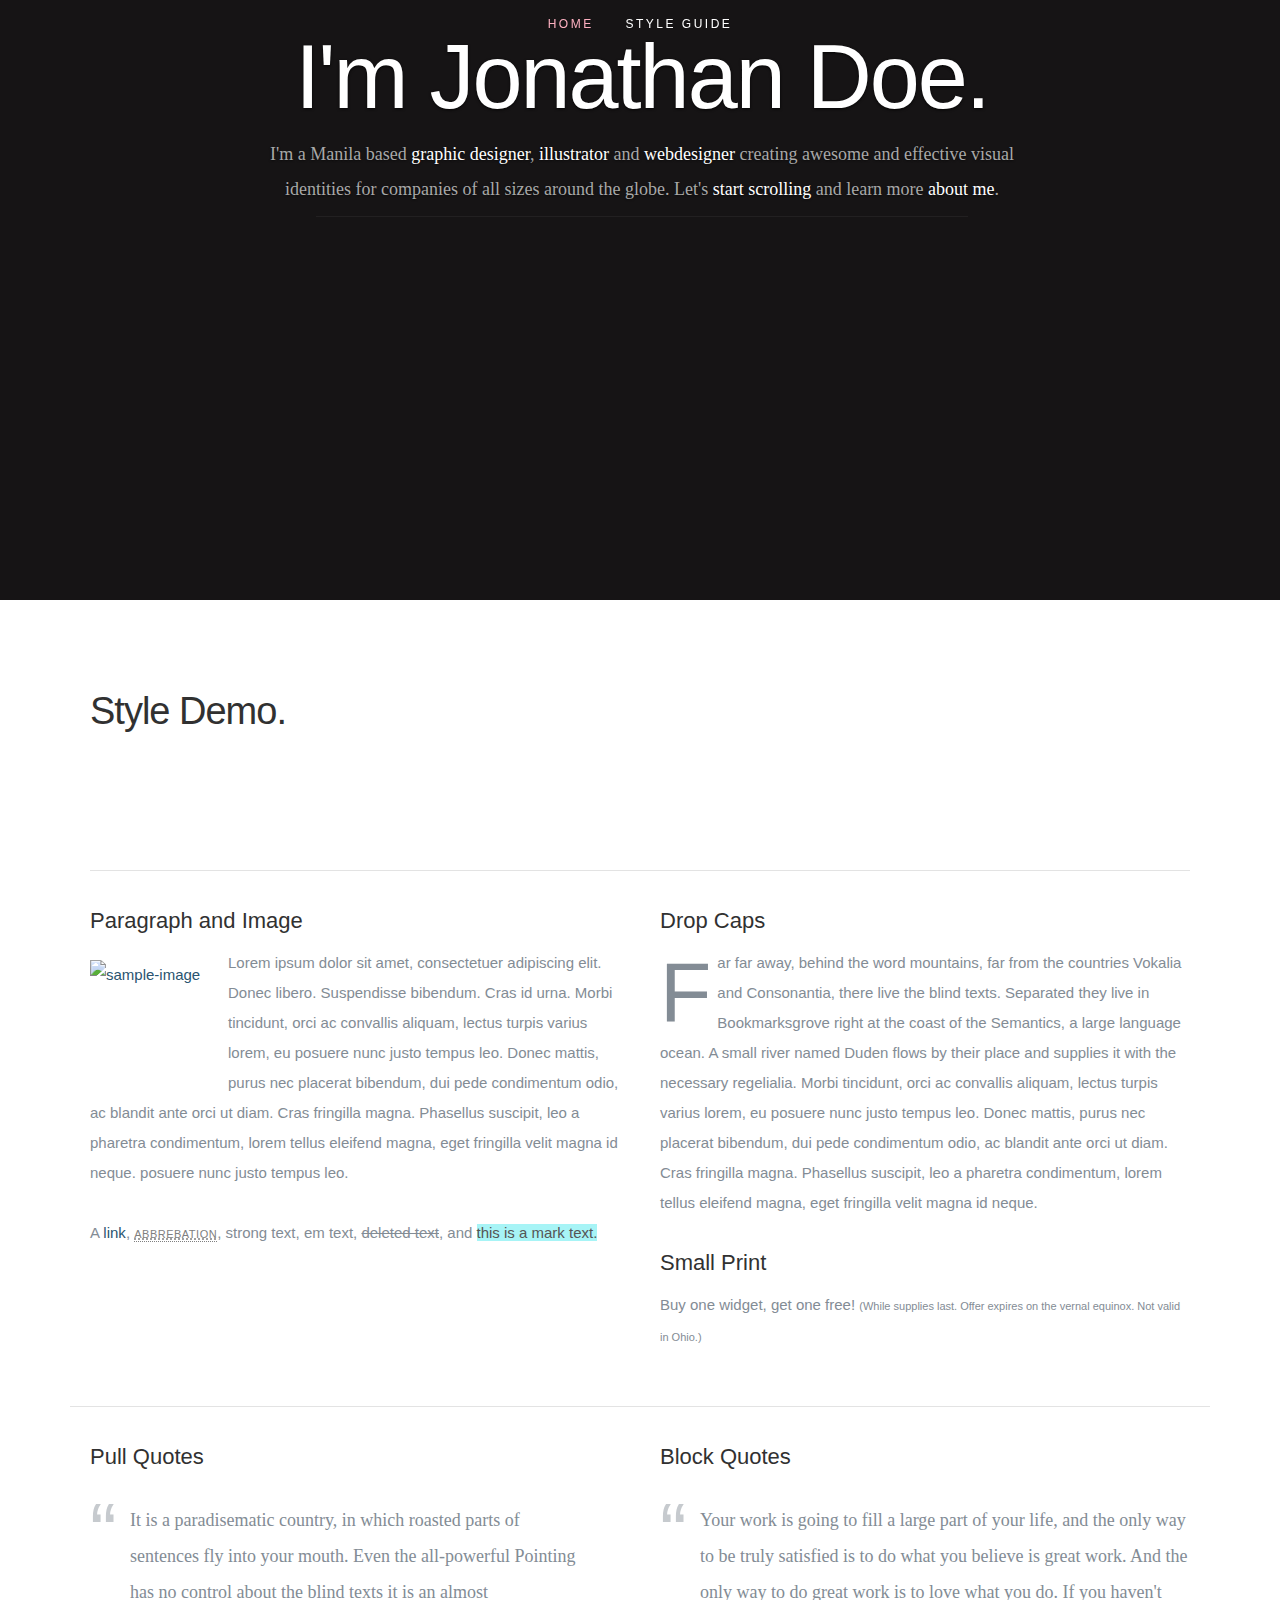
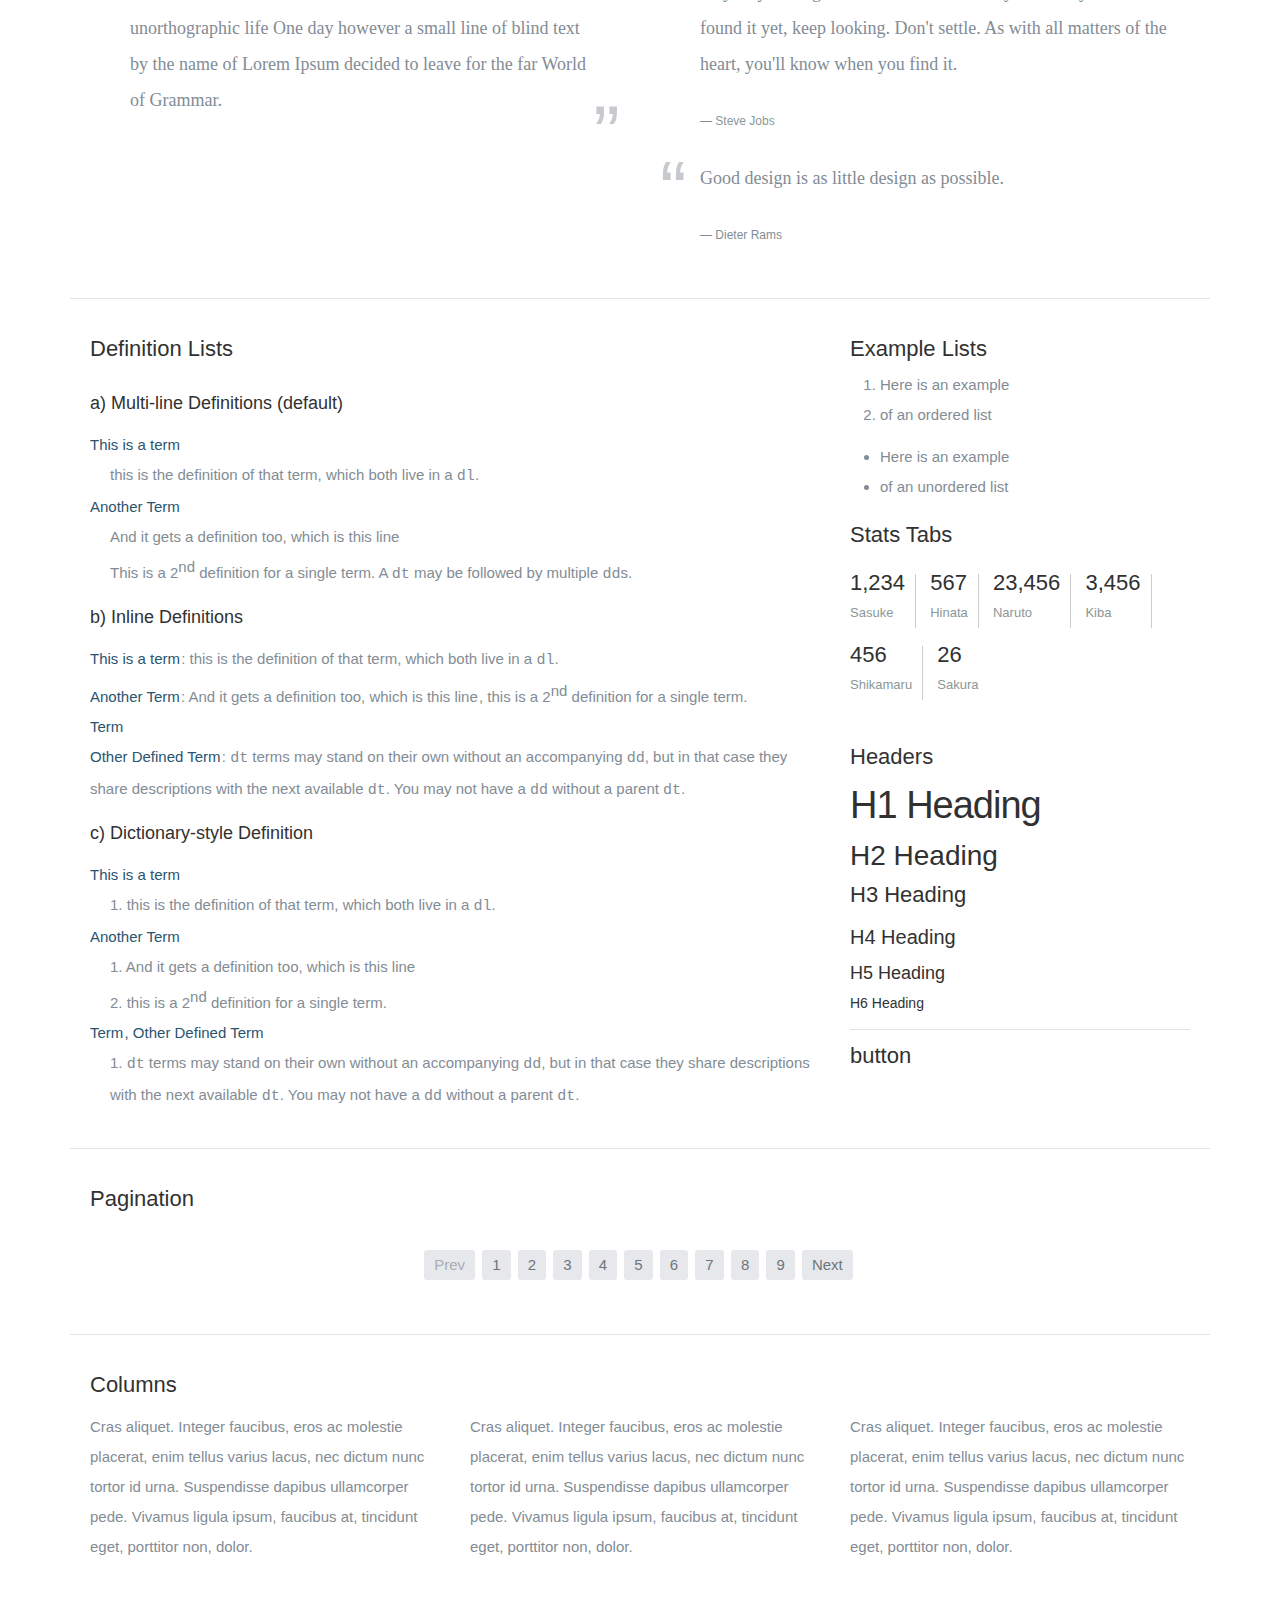
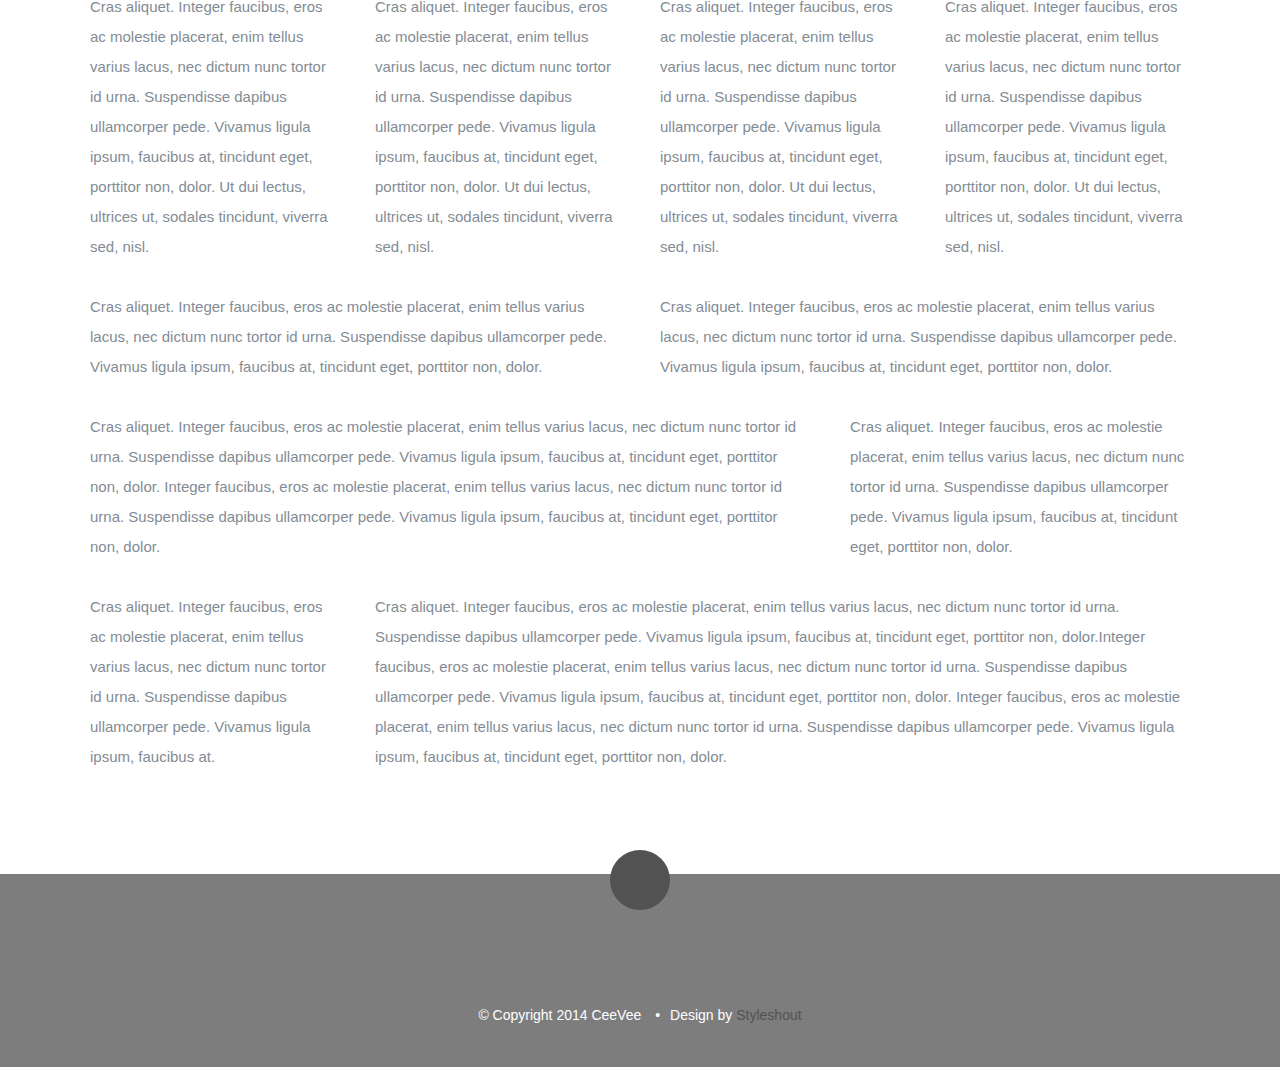
==== demo.html @ a181af2e "Update demo.html" ====
<!DOCTYPE html>
<!--[if lt IE 8 ]><html class="no-js ie ie7" lang="en"> <![endif]-->
<!--[if IE 8 ]><html class="no-js ie ie8" lang="en"> <![endif]-->
<!--[if (gte IE 8)|!(IE)]><!--><html class="no-js" lang="en"> <!--<![endif]-->
<head>

   <!--- Basic Page Needs
   ================================================== -->
   <meta charset="utf-8">
	<title>CeeVee - Free Responsive HTML5/CSS3 Template</title>
	<meta name="description" content="">
	<meta name="author" content="">

   <!-- Mobile Specific Metas
   ================================================== -->
	<meta name="viewport" content="width=device-width, initial-scale=1, maximum-scale=1">

	<!-- CSS
    ================================================== -->
   <link rel="stylesheet" href="css/default.css">
	<link rel="stylesheet" href="css/layout.css">
   <link rel="stylesheet" href="css/media-queries.css">
   <link rel="stylesheet" href="css/magnific-popup.css">

   <!-- Script
   ================================================== -->
	<script src="js/modernizr.js"></script>

   <!-- Favicons
	================================================== -->
	<link rel="shortcut icon" href="favicon.png" >

</head>

<body>

   <!-- Header
   ================================================== -->
   <header id="home">

      <nav id="nav-wrap">

         <a class="mobile-btn" href="#nav-wrap" title="Show navigation">Show navigation</a>
	      <a class="mobile-btn" href="#" title="Hide navigation">Hide navigation</a>

         <ul id="nav" class="nav">
            <li class="current"><a class="smoothscroll" href="#home">Home</a></li>
	         <li><a class="smoothscroll" href="#styles">Style Guide</a></li>
         </ul> <!-- end #nav -->

      </nav> <!-- end #nav-wrap -->

      <div class="row banner">
         <div class="banner-text">
            <h1 class="responsive-headline">I'm Jonathan Doe.</h1>
            <h3>I'm a Manila based <span>graphic designer</span>, <span>illustrator</span> and <span>webdesigner</span> creating awesome and
            effective visual identities for companies of all sizes around the globe. Let's <a class="smoothscroll" href="#about">start scrolling</a>
            and learn more <a class="smoothscroll" href="#about">about me</a>.</h3>
            <hr />
            <ul class="social">
               <li><a href="#"><i class="fa fa-facebook"></i></a></li>
               <li><a href="#"><i class="fa fa-twitter"></i></a></li>
               <li><a href="#"><i class="fa fa-google-plus"></i></a></li>
               <li><a href="#"><i class="fa fa-linkedin"></i></a></li>
               <li><a href="#"><i class="fa fa-instagram"></i></a></li>
               <li><a href="#"><i class="fa fa-dribbble"></i></a></li>
               <li><a href="#"><i class="fa fa-skype"></i></a></li>
            </ul>
         </div>
      </div>

      <p class="scrolldown">
         <a class="smoothscroll" href="#styles"><i class="icon-down-circle"></i></a>
      </p>

   </header> <!-- Header End -->

   <!-- Style Guide Section
   ================================================== -->
   <section id="styles" style="padding: 90px 0 72px; background: #fff;">

      <div class="row add-bottom">

         <div class="twelve columns">

            <h1>Style Demo.</h1>

            <p class="lead add-bottom">At vero eos et accusamus et iusto odio dignissimos ducimus qui blanditiis praesentium voluptatum
            deleniti atque corrupti quos dolores et quas molestias excepturi sint occaecati cupiditate.
            At vero eos et accusamus et iusto odio dignissimos ducimus qui blanditiis praesentium.
            </p>

            <hr>

         </div>

      </div> <!-- Row End-->

      <div class="row add-bottom">

         <div class="six columns add-bottom">

            <h3>Paragraph and Image</h3>

            <p><a href="#"><img width="120" height="120" class="pull-left" alt="sample-image" src="images/sample-image.jpg"></a>
  			   Lorem ipsum dolor sit amet, consectetuer adipiscing elit. Donec libero. Suspendisse bibendum.
  			   Cras id urna. Morbi tincidunt, orci ac convallis aliquam, lectus turpis varius lorem, eu
  			   posuere nunc justo tempus leo. Donec mattis, purus nec placerat bibendum, dui pede condimentum
  			   odio, ac blandit ante orci ut diam. Cras fringilla magna. Phasellus suscipit, leo a pharetra
  			   condimentum, lorem tellus eleifend magna, eget fringilla velit magna id neque.
  			   posuere nunc justo tempus leo. </p>

            <p>A <a href="#">link</a>,
  			   <abbr title="this really isn't a very good description">abbrebation</abbr>,
  			   <strong>strong text</strong>,
            <em>em text</em>,
  			   <del>deleted text</del>, and
            <mark>this is a mark text.</mark>
          	</p>

         </div>

         <div class="six columns add-bottom">

            <h3>Drop Caps</h3>

            <p class="drop-cap">Far far away, behind the word mountains, far from the countries Vokalia and Consonantia,
            there live the blind texts. Separated they live in Bookmarksgrove right at the coast of the
            Semantics, a large language ocean. A small river named Duden flows by their place and supplies
            it with the necessary regelialia. Morbi tincidunt, orci ac convallis aliquam, lectus turpis varius lorem, eu
  			   posuere nunc justo tempus leo. Donec mattis, purus nec placerat bibendum, dui pede condimentum
  			   odio, ac blandit ante orci ut diam. Cras fringilla magna. Phasellus suscipit, leo a pharetra
  			   condimentum, lorem tellus eleifend magna, eget fringilla velit magna id neque.
  			   </p>

            <h3>Small Print</h3>

            <p>Buy one widget, get one free!
  				<small>(While supplies last. Offer expires on the vernal equinox. Not valid in Ohio.)</small>
  			   </p>

         </div>

         <hr />

      </div> <!-- Row End-->

      <div class="row add-bottom">

         <div class="six columns add-bottom">

            <h3>Pull Quotes</h3>

            <aside class="pull-quote">
    			   <blockquote>
    				   <p>It is a paradisematic country, in which roasted parts of
                  sentences fly into your mouth. Even the all-powerful Pointing has no control about the blind
                  texts it is an almost unorthographic life One day however a small line of blind text by the name
                  of Lorem Ipsum decided to leave for the far World of Grammar.</p>
    				</blockquote>
    			</aside>

         </div>

         <div class="six columns add-bottom">

            <h3>Block Quotes</h3>

            <blockquote cite="http://where-i-got-my-info-from.com">
   			   <p>Your work is going to fill a large part of your life, and the only way to be truly satisfied is
               to do what you believe is great work. And the only way to do great work is to love what you do.
               If you haven't found it yet, keep looking. Don't settle. As with all matters of the heart, you'll know when you find it.
               </p>
   				<cite>
   				   <a href="#">Steve Jobs</a>
   				</cite>
			   </blockquote>

            <blockquote>
               <p>Good design is as little design as possible.</p>
               <cite>Dieter Rams</cite>
            </blockquote>

         </div>

         <hr />

      </div> <!-- Row End-->

      <div class="row add-bottom">

         <div class="eight columns add-bottom">

            <h3 class="add-bottom">Definition Lists</h3>

            <h5>a) Multi-line Definitions (default)</h5>

            <dl>
			      <dt><b>This is a term</b></dt>
				      <dd>this is the definition of that term, which both live in a <code>dl</code>.</dd>
			      <dt><b>Another Term</b></dt>
				      <dd>And it gets a definition too, which is this line</dd>
				      <dd>This is a 2<sup>nd</sup> definition for a single term. A <code>dt</code> may be followed by multiple <code>dd</code>s.</dd>
		      </dl>

            <h5>b) Inline Definitions</h5>

            <dl class="lining">
			      <dt><b>This is a term</b></dt>
				      <dd>this is the definition of that term, which both live in a <code>dl</code>.</dd>
			      <dt><b>Another Term</b></dt>
				      <dd class="micro">And it gets a definition too, which is this line</dd>
				      <dd class="micro"> this is a 2<sup>nd</sup> definition for a single term.</dd>
			      <dt><b>Term</b></dt>
			      <dt><b>Other Defined Term</b></dt>
				      <dd><code>dt</code> terms may stand on their own without an accompanying <code>dd</code>, but in that case they <em>share</em> descriptions with the next available <code>dt</code>. You may not have a <code>dd</code> without a parent <code>dt</code>.</dd>
		      </dl>

            <h5>c) Dictionary-style Definition</h5>

            <dl class="dictionary-style">
				   <dt><b>This is a term</b></dt>
					   <dd>this is the definition of that term, which both live in a <code>dl</code>.</dd>
					<dt><b>Another Term</b></dt>
					   <dd>And it gets a definition too, which is this line</dd>
					   <dd> this is a 2<sup>nd</sup> definition for a single term.</dd>
					<dt><b>Term</b></dt>
					<dt><b>Other Defined Term</b></dt>
					   <dd><code>dt</code> terms may stand on their own without an accompanying <code>dd</code>, but in that case they <em>share</em> descriptions with the next available <code>dt</code>. You may not have a <code>dd</code> without a parent <code>dt</code>.</dd>
				</dl>

         </div>

         <div class="four columns add-bottom">

            <h3>Example Lists</h3>

            <ol>
				   <li>Here is an example</li>
				   <li>of an ordered list</li>
			   </ol>

            <ul class="disc">
				   <li>Here is an example</li>
				   <li>of an unordered list</li>
			   </ul>

            <h3>Stats Tabs</h3>

            <ul class="stats-tabs">
			      <li><a href="#">1,234 <b>Sasuke</b></a></li>
			      <li><a href="#">567 <b>Hinata</b></a></li>
			      <li><a href="#">23,456 <b>Naruto</b></a></li>
			      <li><a href="#">3,456 <b>Kiba</b></a></li>
			      <li><a href="#">456 <b>Shikamaru</b></a></li>
			      <li><a href="#">26 <b>Sakura</b></a></li>
		      </ul>

            <h3>Headers</h3>

            <h1>H1 Heading</h1>
            <h2>H2 Heading</h2>
            <h3>H3 Heading</h3>
            <h4>H4 Heading</h4>
            <h5>H5 Heading</h5>
            <h6>H6 Heading</h6>

            <hr>

            <h3>button</h3>

            <a class="button" href="#">This is a button</a>

         </div>

         <hr />

      </div> <!-- Row End-->

      <div class="row add-bottom">

         <div class="twelve columns add-bottom">

            <h3 class="add-bottom">Pagination</h3>

            <nav class="pagination add-bottom">

               <span class="page-numbers prev inactive">Prev</span>
   	         <span class="page-numbers current">1</span>
   	         <a href="#" class="page-numbers">2</a>
               <a href="#" class="page-numbers">3</a>
               <a href="#" class="page-numbers">4</a>
               <a href="#" class="page-numbers">5</a>
               <a href="#" class="page-numbers">6</a>
               <a href="#" class="page-numbers">7</a>
               <a href="#" class="page-numbers">8</a>
               <a href="#" class="page-numbers">9</a>
   	         <a href="#" class="page-numbers next">Next</a>

		      </nav>

         </div>

         <hr />

      </div> <!-- Row End-->

      <!--
      <div class="row add-bottom">

         <div class="twelve columns add-bottom">

            <h3>Form Styles</h3>

            <form>
               <fieldset>

					   <label for="regularInput">Regular Input</label>
						<input type="text" id="regularInput">

                  <label for="regularTextarea">Regular Textarea</label>
						<textarea id="regularTextarea"></textarea>

                  <label for="selectList">Select List</label>
						<select id="selectList">
						   <option value="Option 1">Option 1</option>
							<option value="Option 2">Option 2</option>
							<option value="Option 3">Option 3</option>
							<option value="Option 4">Option 4</option>
						</select>

                  <fieldset>
						   <legend>Checkboxes</legend>

                     <label for="regularCheckbox">
							   <input type="checkbox" value="checkbox 1" id="regularCheckbox">
								<span>Regular Checkbox</span>
							</label>

                     <label for="secondRegularCheckbox">
							   <input type="checkbox" value="checkbox 2" id="secondRegularCheckbox">
								<span>Regular Checkbox</span>
							</label>
						</fieldset>

						<fieldset>
						   <legend>Radio Buttons</legend>

                     <label for="regularRadio">
							   <input type="radio" value="radio 1" id="regularRadio" name="radios">
							   <span>Regular Radio</span>
							</label>

                     <label for="secondRegularRadio">
							   <input type="radio" value="radio 2" id="secondRegularRadio" name="radios">
								<span>Regular Radio</span>
							</label>
						</fieldset>

						<button type="submit">Submit Form</button>

               </fieldset>
				</form>

         </div>

         <hr />

      </div>
      -->


      <div class="row">

         <div class="twelve columns">
            <h3 class="half-bottom">Columns</h3>
         </div>

      </div> <!-- Row End-->

      <!--<h4>1/3 Columns</h4>  -->

      <div class="row">

         <div class="four columns">
		      <p>Cras aliquet. Integer faucibus, eros ac molestie placerat, enim tellus varius lacus,
            nec dictum nunc tortor id urna. Suspendisse dapibus ullamcorper pede. Vivamus ligula ipsum,
            faucibus at, tincidunt eget, porttitor non, dolor. </p>
	      </div>

         <div class="four columns">
		      <p>Cras aliquet. Integer faucibus, eros ac molestie placerat, enim tellus varius lacus,
            nec dictum nunc tortor id urna. Suspendisse dapibus ullamcorper pede. Vivamus ligula ipsum,
            faucibus at, tincidunt eget, porttitor non, dolor. </p>
	      </div>

         <div class="four columns">
		      <p>Cras aliquet. Integer faucibus, eros ac molestie placerat, enim tellus varius lacus,
            nec dictum nunc tortor id urna. Suspendisse dapibus ullamcorper pede. Vivamus ligula ipsum,
            faucibus at, tincidunt eget, porttitor non, dolor. </p>
	      </div>

      </div>

      <!--<h4>1/4 Columns</h4>  -->

      <div class="row">

         <div class="three columns">
		      <p>Cras aliquet. Integer faucibus, eros ac molestie placerat, enim tellus varius lacus,
            nec dictum nunc tortor id urna. Suspendisse dapibus ullamcorper pede. Vivamus ligula ipsum,
            faucibus at, tincidunt eget, porttitor non, dolor. Ut dui lectus, ultrices ut, sodales tincidunt,
            viverra sed, nisl. </p>
	      </div>

         <div class="three columns">
		      <p>Cras aliquet. Integer faucibus, eros ac molestie placerat, enim tellus varius lacus,
            nec dictum nunc tortor id urna. Suspendisse dapibus ullamcorper pede. Vivamus ligula ipsum,
            faucibus at, tincidunt eget, porttitor non, dolor. Ut dui lectus, ultrices ut, sodales tincidunt,
            viverra sed, nisl. </p>
	      </div>

         <div class="three columns">
		      <p>Cras aliquet. Integer faucibus, eros ac molestie placerat, enim tellus varius lacus,
            nec dictum nunc tortor id urna. Suspendisse dapibus ullamcorper pede. Vivamus ligula ipsum,
            faucibus at, tincidunt eget, porttitor non, dolor. Ut dui lectus, ultrices ut, sodales tincidunt,
            viverra sed, nisl. </p>
	      </div>

         <div class="three columns">
		      <p>Cras aliquet. Integer faucibus, eros ac molestie placerat, enim tellus varius lacus,
            nec dictum nunc tortor id urna. Suspendisse dapibus ullamcorper pede. Vivamus ligula ipsum,
            faucibus at, tincidunt eget, porttitor non, dolor. Ut dui lectus, ultrices ut, sodales tincidunt,
            viverra sed, nisl. </p>
	      </div>

      </div>

      <!--<h4>1/2 Columns</h4>  -->

      <div class="row">

         <div class="six columns">
            <p>Cras aliquet. Integer faucibus, eros ac molestie placerat, enim tellus varius lacus,
            nec dictum nunc tortor id urna. Suspendisse dapibus ullamcorper pede. Vivamus ligula ipsum,
            faucibus at, tincidunt eget, porttitor non, dolor. </p>
         </div>

         <div class="six columns">
            <p>Cras aliquet. Integer faucibus, eros ac molestie placerat, enim tellus varius lacus,
            nec dictum nunc tortor id urna. Suspendisse dapibus ullamcorper pede. Vivamus ligula ipsum,
            faucibus at, tincidunt eget, porttitor non, dolor. </p>
         </div>

      </div>

      <!--<h4>2/3 Columns</h4>  -->

      <div class="row">

         <div class="eight columns">
            <p>Cras aliquet. Integer faucibus, eros ac molestie placerat, enim tellus varius lacus,
            nec dictum nunc tortor id urna. Suspendisse dapibus ullamcorper pede. Vivamus ligula ipsum,
            faucibus at, tincidunt eget, porttitor non, dolor. Integer faucibus, eros ac molestie placerat, enim tellus varius lacus,
            nec dictum nunc tortor id urna. Suspendisse dapibus ullamcorper pede. Vivamus ligula ipsum,
            faucibus at, tincidunt eget, porttitor non, dolor.</p>
         </div>

         <div class="four columns">
            <p>Cras aliquet. Integer faucibus, eros ac molestie placerat, enim tellus varius lacus,
            nec dictum nunc tortor id urna. Suspendisse dapibus ullamcorper pede. Vivamus ligula ipsum,
            faucibus at, tincidunt eget, porttitor non, dolor. </p>
         </div>

      </div>

      <!--<h4>3/4 Columns</h4>  -->

      <div class="row">

         <div class="three columns">
		      <p>Cras aliquet. Integer faucibus, eros ac molestie placerat, enim tellus varius lacus,
            nec dictum nunc tortor id urna. Suspendisse dapibus ullamcorper pede. Vivamus ligula ipsum,
            faucibus at. </p>
	      </div>

         <div class="nine columns">
		      <p>Cras aliquet. Integer faucibus, eros ac molestie placerat, enim tellus varius lacus,
            nec dictum nunc tortor id urna. Suspendisse dapibus ullamcorper pede. Vivamus ligula ipsum,
            faucibus at, tincidunt eget, porttitor non, dolor.Integer faucibus, eros ac molestie placerat, enim tellus varius lacus,
            nec dictum nunc tortor id urna. Suspendisse dapibus ullamcorper pede. Vivamus ligula ipsum,
            faucibus at, tincidunt eget, porttitor non, dolor. Integer faucibus, eros ac molestie placerat, enim tellus varius lacus,
            nec dictum nunc tortor id urna. Suspendisse dapibus ullamcorper pede. Vivamus ligula ipsum,
            faucibus at, tincidunt eget, porttitor non, dolor.</p>
	      </div>

      </div>

   </section> <!-- Resume Section End-->


   <!-- footer
   ================================================== -->
   <footer>

      <div class="row">

         <div class="twelve columns">

            <ul class="social-links">
               <li><a href="#"><i class="fa fa-facebook"></i></a></li>
               <li><a href="#"><i class="fa fa-twitter"></i></a></li>
               <li><a href="#"><i class="fa fa-google-plus"></i></a></li>
               <li><a href="#"><i class="fa fa-linkedin"></i></a></li>
               <li><a href="#"><i class="fa fa-instagram"></i></a></li>
               <li><a href="#"><i class="fa fa-dribbble"></i></a></li>
               <li><a href="#"><i class="fa fa-skype"></i></a></li>
            </ul>

            <ul class="copyright">
               <li>&copy; Copyright 2014 CeeVee</li>
               <li>Design by <a title="Styleshout" href="http://www.styleshout.com/">Styleshout</a></li>   
            </ul>

         </div>

         <div id="go-top" style="display: block;"><a class="smoothscroll" title="Back to Top" href="#home"><i class="icon-up-open"></i></a></div>

      </div>

   </footer> <!-- Footer End-->

   <!-- Java Script
   ================================================== -->
   <script src="http://ajax.googleapis.com/ajax/libs/jquery/1.10.2/jquery.min.js"></script>
   <script>window.jQuery || document.write('<script src="js/jquery-1.10.2.min.js"><\/script>')</script>
   <script type="text/javascript" src="js/jquery-migrate-1.2.1.min.js"></script>

   <script src="js/jquery.flexslider.js"></script>
   <script src="js/waypoints.js"></script>
   <script src="js/jquery.fittext.js"></script>
   <script src="js/magnific-popup.js"></script>
   <script src="js/doubletaptogo.js"></script>
   <script src="js/spin.js"></script>

   <script src="js/init.js"></script>

</body>

</html>
---- css/default.css ----
/*
=====================================================================
*   Ceevee v1.0 Default Stylesheet
*   url: styleshout.com
*   edited by Sunwoo Kang
*   06-29-2018
=====================================================================

TOC:
a. Webfonts and Icon fonts
b. Reset
c. Default Styles
   1. Basic
   2. Typography
   3. Links
   4. Images
   5. Buttons
   6. Forms
d. Grid
e. Others
   1. Clearing
   2. Misc

=====================================================================  */

/* ------------------------------------------------------------------ */
/* a. Webfonts and Icon fonts
 ------------------------------------------------------------------ */

@import url("fonts.css");
@import url("fontello/css/fontello.css");
@import url("font-awesome/css/font-awesome.min.css");

/* ------------------------------------------------------------------
/* b. Reset
      Adapted from:
      Normalize.css - https://github.com/necolas/normalize.css/
      HTML5 Doctor Reset - html5doctor.com/html-5-reset-stylesheet/
/* ------------------------------------------------------------------ */

html, body, div, span, object, iframe,
h1, h2, h3, h4, h5, h6, p, blockquote, pre,
abbr, address, cite, code,
del, dfn, em, img, ins, kbd, q, samp,
small, strong, sub, sup, var,
b, i,
dl, dt, dd, ol, ul, li,
fieldset, form, label, legend,
table, caption, tbody, tfoot, thead, tr, th, td,
article, aside, canvas, details, figcaption, figure,
footer, header, hgroup, menu, nav, section, summary,
time, mark, audio, video {
   margin: 0;
   padding: 0;
   border: 0;
   outline: 0;
   font-size: 100%;
   vertical-align: center;
   background: transparent;
}

article,aside,details,figcaption,figure,
footer,header,hgroup,menu,nav,section {
   display: block;
}

audio,
canvas,
video {
   display: inline-block;
}

audio:not([controls]) {
   display: none;
   height: 0;
}

[hidden] { display: none; }

code, kbd, pre, samp {
   font-family: monospace, serif;
   font-size: 1em;
}

pre {
   white-space: pre;
   white-space: pre-wrap;
   word-wrap: break-word;
}

blockquote, q { quotes: &#8220 &#8220; }

blockquote:before, blockquote:after,
q:before, q:after {
   content: '';
   content: none;
}

ins {
   background-color: #ff9;
   color: #000;
   text-decoration: none;
}

mark {
   background-color: #A7F4F6;
   color: #555;
}

del { text-decoration: line-through; }

abbr[title], dfn[title] {
   border-bottom: 1px dotted;
   cursor: help;
}

table {
   border-collapse: collapse;
   border-spacing: 0;
}


/* ------------------------------------------------------------------ */
/* c. Default and Basic Styles
      Adapted from:
      Skeleton CSS Framework - http://www.getskeleton.com/
      Typeplate Typographic Starter Kit - http://typeplate.com/
/* ------------------------------------------------------------------ */

/*  1. Basic  ------------------------------------------------------- */

*,
*:before,
*:after {
   -moz-box-sizing: border-box;
   -webkit-box-sizing: border-box;
   box-sizing: border-box;
}

html {
   font-size: 62.5%;
   -webkit-font-smoothing: antialiased;
}

body {
   background: #fff;
   font-family: 'opensans-regular', sans-serif;
   font-weight: normal;
   font-size: 15px;
   line-height: 30px;
	color: #838C95;

   -webkit-font-smoothing: antialiased; /* Fix for webkit rendering */
	-webkit-text-size-adjust: 100%;
}

/*  2. Typography
       Vertical rhythm with leading derived from 6
--------------------------------------------------------------------- */

h1, h2, h3, h4, h5, h6 {
   color: #313131;
	font-family: 'opensans-bold', sans-serif;
   font-weight: normal;
   -webkit-font-variant-ligatures: common-ligatures;
   -moz-font-variant-ligatures: common-ligatures;
   font-variant-ligatures: common-ligatures;
   text-rendering: optimizeLegibility;
}
h1 a, h2 a, h3 a, h4 a, h5 a, h6 a { font-weight: inherit; }
h1 { font-size: 38px; line-height: 42px; margin-bottom: 12px; letter-spacing: -1px; }
h2 { font-size: 28px; line-height: 36px; margin-bottom: 6px; }
h3 { font-size: 22px; line-height: 30px; margin-bottom: 12px; }
h4 { font-size: 20px; line-height: 30px; margin-bottom: 6px; }
h5 { font-size: 18px; line-height: 30px; }
h6 { font-size: 14px; line-height: 30px; }
.subheader { }

p { margin: 0 0 30px 0; }
p img { margin: 0; }
p.lead {
   font-family: "lora-regular", serif;
   font-size: 2rem;
   line-height: 1.7;
   color: #FFFFFF;
}

/* for 'em' and 'strong' tags, font-size and line-height should be same with
the body tag due to rendering problems in some browsers */
em { font: 15px/30px 'opensans-italic', sans-serif; }
strong, b { font: 15px/30px 'opensans-bold', sans-serif; }
small { font-size: 11px; line-height: inherit; }

/*	Blockquotes */
blockquote {
   margin: 30px 0px;
   padding-left: 40px;
   position: relative;
}
blockquote:before {
   content: "\201C";
   opacity: 0.45;
   font-size: 80px;
   line-height: 0px;
   margin: 0;
   font-family: arial, sans-serif;

   position: absolute;
   top:  30px;
	left: 0;
}
blockquote p {
   font-family: 'librebaskerville-italic', serif;
   padding: 0;
   font-size: 18px;
   line-height: 36px;
}
blockquote cite {
   display: block;
   font-size: 12px;
   font-style: normal;
   line-height: 18px;
}
blockquote cite:before { content: "\2014 \0020"; }
blockquote cite a,
blockquote cite a:visited { color: #8B9798; border: none }

/** 
 * ===================================================================
 * block grids - (_grid.scss)
 *
 * ------------------------------------------------------------------- 
 */
[class*="block-"]:before,
[class*="block-"]:after {
	content: "";
	display: table;
}

[class*="block-"]:after {
	clear: both;
}

.block-1-6 .bgrid {
	width: 16.66667%;
}

.block-1-4 .bgrid {
	width: 25%;
}

.block-1-3 .bgrid {
	width: 33.33333%;
}

.block-1-2 .bgrid {
	width: 50%;
}

/**
 * Clearing for block grid columns. Allow columns with 
 * different heights to align properly.
 */
.block-1-6 .bgrid:nth-child(6n+1),
.block-1-4 .bgrid:nth-child(4n+1),
.block-1-3 .bgrid:nth-child(3n+1),
.block-1-2 .bgrid:nth-child(2n+1) {
	clear: both;
}

/**
 * small screens - (_grid.scss)
 * --------------------------------------------------------------- 
 */
@media screen and (max-width:1024px) {
	.block-s-1-6 .bgrid {
		width: 16.66667%;
	}

	.block-s-1-4 .bgrid {
		width: 25%;
	}

	.block-s-1-3 .bgrid {
		width: 33.33333%;
	}

	.block-s-1-2 .bgrid {
		width: 50%;
	}

	.block-s-full .bgrid {
		width: 100%;
		clear: both;
	}

	[class*="block-s-"] .bgrid:nth-child(n) {
		clear: none;
	}

	.block-s-1-6 .bgrid:nth-child(6n+1),
	.block-s-1-4 .bgrid:nth-child(4n+1),
	.block-s-1-3 .bgrid:nth-child(3n+1),
	.block-s-1-2 .bgrid:nth-child(2n+1) {
		clear: both;
	}

}

/* ---------------------------------------------------------------------
/*  Pull Quotes Markup
/*
    <aside class="pull-quote">
		<blockquote>
			<p></p>
		</blockquote>
	 </aside>
/*
/* --------------------------------------------------------------------- */
.pull-quote {
   position: relative;
	padding: 18px 30px 18px 0px;
}
.pull-quote:before,
.pull-quote:after {
	height: 1em;
	opacity: 0.45;
	position: absolute;
	font-size: 80px;
   font-family: Arial, Sans-Serif;
}
.pull-quote:before {
	content: "\201C";
	top:  33px;
	left: 0;
}
.pull-quote:after {
	content: '\201D';
	bottom: -33px;
	right: 0;
}
.pull-quote blockquote {
   margin: 0;
}
.pull-quote blockquote:before {
   content: none;
}

/* Abbreviations */
abbr {
   font-family: 'opensans-bold', sans-serif;
	font-variant: small-caps;
	text-transform: lowercase;
   letter-spacing: .5px;
	color: gray;
}
abbr:hover { cursor: help; }

/* drop cap */
.drop-cap:first-letter {
	float: left;
	margin: 0;
	padding: 14px 6px 0 0;
	font-size: 84px;
	font-family: /* Copperplate */ 'opensans-bold', sans-serif;
   line-height: 60px;
	text-indent: 0;
	background: transparent;
	color: inherit;
}

hr { border: solid #E3E3E3; border-width: 1px 0 0; clear: both; margin: 11px 0 11px; height: 0; }


/*  3. Links  ------------------------------------------------------- */

a, a:visited {
   text-decoration: none;
   outline: 0;
   color: #2A5470;

   -webkit-transition: color .3s ease-in-out;
   -moz-transition: color .3s ease-in-out;
   -o-transition: color .3s ease-in-out;
   transition: color .3s ease-in-out;
}
a:hover, a:focus { color: #313131; }
p a, p a:visited { line-height: inherit; }


/*  4. List  --------------------------------------------------------- */

ul, ol { margin-bottom: 24px; margin-top: 12px; }
ul { list-style: none outside; }
ol { list-style: decimal; }
ol, ul.square, ul.circle, ul.disc { margin-left: 30px; }
ul.square { list-style: square outside; }
ul.circle { list-style: circle outside; }
ul.disc { list-style: disc outside; }
ul ul, ul ol,
ol ol, ol ul { margin: 6px 0 6px 30px; }
ul ul li, ul ol li,
ol ol li, ol ul li { margin-bottom: 6px; }
li { line-height: 18px; margin-bottom: 12px; }
ul.large li { }
li p { }

/* ---------------------------------------------------------------------
/*  Stats Tab Markup

    <ul class="stats-tabs">
		<li><a href="#">[value]<b>[name]</b></a></li>
	 </ul>

    Extend this object into your markup.
/*
/* --------------------------------------------------------------------- */
.stats-tabs {
   padding: 0;
   margin: 24px 0;
}
.stats-tabs li {
	display: inline-block;
	margin: 0 10px 18px 0;
	padding: 0 10px 0 0;
	border-right: 1px solid #ccc;
}
.stats-tabs li:last-child {
	margin: 0;
	padding: 0;
	border: none;
}
.stats-tabs li a {
	display: inline-block;
	font-size: 22px;
	font-family: 'opensans-bold', sans-serif;
   border: none;
   color: #313131;
}
.stats-tabs li a:hover {
   color:#2A5470
}
.stats-tabs li a b {
	display: block;
	margin: 6px 0 0 0;
	font-size: 13px;
	font-family: 'opensans-regular', sans-serif;
   color: #8B9798;
}

/* definition list */
dl { margin: 12px 0; }
dt { margin: 0; color:#2A5470 }
dd { margin: 0 0 0 20px; }

/* Lining Definition Style Markup */
.lining dt,
.lining dd {
	display: inline;
	margin: 0;
}
.lining dt + dt:before,
.lining dd + dt:before {
	content: "\A";
	white-space: pre;
}
.lining dd + dd:before {
	content: ", ";
}
.lining dd:before {
	content: ": ";
	margin-left: -0.2em;
}

/* Dictionary Definition Style Markup */
.dictionary-style dt {
	display: inline;
	counter-reset: definitions;
}
.dictionary-style dt + dt:before {
	content: ", ";
	margin-left: -0.2em;
}
.dictionary-style dd {
	display: block;
	counter-increment: definitions;
}
.dictionary-style dd:before {
	content: counter(definitions, decimal) ". ";
}

/* Pagination */
.pagination {
   margin: 36px auto;
   text-align: center;
}
.pagination ul li {
   display: inline-block;
   margin: 0;
   padding: 0;
}
.pagination .page-numbers {
   font: 15px/18px 'opensans-bold', sans-serif;
   display: inline-block;
   padding: 6px 10px;
   margin-right: 3px;
   margin-bottom: 6px;
	color: #6E757C;
	background-color: #E6E8EB;

	-webkit-transition: all 200ms ease-in-out;
	-moz-transition: all 200ms ease-in-out;
	-o-transition: all 200ms ease-in-out;
	-ms-transition: all 200ms ease-in-out;
	transition: all 200ms ease-in-out;

   -moz-border-radius: 3px;
   -webkit-border-radius: 3px;
   -khtml-border-radius: 3px;
	border-radius: 3px;
}
.pagination .page-numbers:hover {
   background: #838A91;
   color: #fff;
}
.pagination .current,
.pagination .current:hover {
   background-color: #2A5470
   color: #fff;
}
.pagination .inactive,
.pagination .inactive:hover {
   background-color: #E6E8EB;
	color: #A9ADB2;
}
.pagination .prev, .pagination .next {}

/*  5. Images  --------------------------------------------------------- */

img {
   max-width: 100%;
   height: auto;
}
img.pull-right { margin: 12px 0px 0px 18px; }
img.pull-left { margin: 12px 18px 0px 0px; }

/*  6. Buttons  --------------------------------------------------------- */

.button,
.button:visited,
button,
input[type="submit"],
input[type="reset"],
input[type="button"] {
   font: 16px/30px 'opensans-bold', sans-serif;
   background: #2A5470
   display: inline-block;
	text-decoration: none;
   letter-spacing: 0;
   color: #fff;
	padding: 12px 20px;
	margin-bottom: 18px;
   border: none;
   cursor: pointer;
   height: auto;

   -webkit-transition: all .2s ease-in-out;
	-moz-transition: all .2s ease-in-out;
	-o-transition: all .2s ease-in-out;
	-ms-transition: all .2s ease-in-out;
	transition: all .2s ease-in-out;

   -moz-border-radius: 3px;
   -webkit-border-radius: 3px;
   -khtml-border-radius: 3px;
   border-radius: 3px;
}

.button:hover,
button:hover,
input[type="submit"]:hover,
input[type="reset"]:hover,
input[type="button"]:hover {
   background: #fdb0c0;
   color: #fff;
}

.button:active,
button:active,
input[type="submit"]:active,
input[type="reset"]:active,
input[type="button"]:active {
   background: #fdb0c0;
   color: #fff;
}

.button.full-width,
button.full-width,
input[type="submit"].full-width,
input[type="reset"].full-width,
input[type="button"].full-width {
	width: 100%;
	padding-left: 0 !important;
	padding-right: 0 !important;
	text-align: center;
}

/* Fix for odd Mozilla border & padding issues */
button::-moz-focus-inner,
input::-moz-focus-inner {
    border: 0;
    padding: 0;
}


/*  7. Forms  --------------------------------------------------------- */

form { margin-bottom: 24px; }
fieldset { margin-bottom: 24px; }

input[type="text"],
input[type="password"],
input[type="email"],
textarea,
select {
   display: block;
   padding: 18px 15px;
   margin: 0 0 24px 0;
   border: 0;
   outline: none;
   vertical-align: middle;
   min-width: 225px;
	max-width: 100%;
   font-size: 15px;
   line-height: 24px;
	color: #647373;
	background: #D3D9D9;

}

/* select { padding: 0;
   width: 220px;
   } */

input[type="text"]:focus,
input[type="password"]:focus,
input[type="email"]:focus,
textarea:focus {
   color: #B3B7BC;
	background-color: #3d4145;
}

textarea { min-height: 220px; }

label,
legend {
   font: 16px/24px 'opensans-bold', sans-serif;
	margin: 12px 0;
   color: #3d4145;
   display: block;
}
label span,
legend span {
	color: #8B9798;
   font: 14px/24px 'opensans-regular', sans-serif;
}

input[type="checkbox"],
input[type="radio"] {
    font-size: 15px;
    color: #737373;
}

input[type="checkbox"] { display: inline; }

/* ------------------------------------------------------------------ */
/* d. Grid
---------------------------------------------------------------------
   gutter = 40px.
/* ------------------------------------------------------------------ */

/* default
--------------------------------------------------------------- */
.row {
   width: 96%;
   max-width: 1020px;
   margin: 0 auto;
}
/* fixed width for IE8 */
.ie .row { width: 1000px ; }

.narrow .row { max-width: 980px; }

.row .row { width: auto; max-width: none; margin: 0 -20px; }

/* row clearing */
.row:before,
.row:after {
    content: " ";
    display: table;
}
.row:after {
    clear: both;
}

.column, .columns {
   position: relative;
   padding: 0 20px;
   min-height: 1px;
   float: left;
}
.column.centered, .columns.centered  {
    float: none;
    margin: 0 auto;
}

/* removed gutters */
.row.collapsed > .column,
.row.collapsed > .columns,
.column.collapsed, .columns.collapsed  { padding: 0; }

[class*="column"] + [class*="column"]:last-child { float: right; }
[class*="column"] + [class*="column"].end { float: right; }

/* column widths */
.row .one         { width: 8.33333%; }
.row .two         { width: 16.66667%; }
.row .three       { width: 25%; }
.row .four        { width: 33.33333%; }
.row .five        { width: 41.66667%; }
.row .six         { width: 50%; }
.row .seven       { width: 58.33333%; }
.row .eight       { width: 66.66667%; }
.row .nine        { width: 75%; }
.row .ten         { width: 83.33333%; }
.row .eleven      { width: 91.66667%; }
.row .twelve      { width: 100%; }

/* Offsets */
.row .offset-1    { margin-left: 8.33333%; }
.row .offset-2    { margin-left: 16.66667%; }
.row .offset-3    { margin-left: 25%; }
.row .offset-4    { margin-left: 33.33333%; }
.row .offset-5    { margin-left: 41.66667%; }
.row .offset-6    { margin-left: 50%; }
.row .offset-7    { margin-left: 58.33333%; }
.row .offset-8    { margin-left: 66.66667%; }
.row .offset-9    { margin-left: 75%; }
.row .offset-10   { margin-left: 83.33333%; }
.row .offset-11   { margin-left: 91.66667%; }

/* Push/Pull */
.row .push-1      { left: 8.33333%; }
.row .pull-1      { right: 8.33333%; }
.row .push-2      { left: 16.66667%; 	}
.row .pull-2      { right: 16.66667%; }
.row .push-3      { left: 25%; }
.row .pull-3      { right: 25%;	}
.row .push-4      { left: 33.33333%; }
.row .pull-4      { right: 33.33333%; }
.row .push-5      { left: 41.66667%; }
.row .pull-5      { right: 41.66667%; }
.row .push-6      { left: 50%; }
.row .pull-6      { right: 50%; }
.row .push-7      { left: 58.33333%; }
.row .pull-7      { right: 58.33333%; }
.row .push-8      { left: 66.66667%; 	}
.row .pull-8      { right: 66.66667%; }
.row .push-9      { left: 75%; }
.row .pull-9      { right: 75%; }
.row .push-10     { left: 83.33333%; }
.row .pull-10     { right: 83.33333%; }
.row .push-11     { left: 91.66667%; }
.row .pull-11     { right: 91.66667%; }

/* block grids
--------------------------------------------------------------------- */
.bgrid-sixths [class*="column"]   { width: 16.66667%; }
.bgrid-quarters [class*="column"] { width: 25%; }
.bgrid-thirds [class*="column"]   { width: 33.33333%; }
.bgrid-halves [class*="column"]   { width: 50%; }

[class*="bgrid"] [class*="column"] + [class*="column"]:last-child { float: left; }

/** 
 * ===================================================================
 * 03. grid - (_grid.scss)
 *
 * ------------------------------------------------------------------- 
 */
.row {
   width: 94%;
   max-width: 1140px;
   margin: 0 auto;
}

.row:before,
.row:after {
   content: "";
   display: table;
}

.row:after {
   clear: both;
}

.row .row {
   width: auto;
   max-width: none;
   margin-left: -20px;
   margin-right: -20px;
}

[class*="col-"],
.bgrid {
   float: left;
}

[class*="col-"] + [class*="col-"].end {
   float: right;
}

[class*="col-"] {
   padding: 0 20px;
}

.col-one {
   width: 8.33333%;
}

.col-two,
.col-1-6 {
   width: 16.66667%;
}

.col-three,
.col-1-4 {
   width: 25%;
}

.col-four,
.col-1-3 {
   width: 33.33333%;
}

.col-five {
   width: 41.66667%;
}

.col-six,
.col-1-2 {
   width: 50%;
}

.col-seven {
   width: 58.33333%;
}

.col-eight,
.col-2-3 {
   width: 66.66667%;
}

.col-nine,
.col-3-4 {
   width: 75%;
}

.col-ten,
.col-5-6 {
   width: 83.33333%;
}

.col-eleven {
   width: 91.66667%;
}

.col-twelve,
.col-full {
   width: 100%;
}

/**
 * small screens - (_grid.scss)
 * --------------------------------------------------------------- 
 */
@media screen and (max-width:1024px) {
   .row .row {
      margin-left: -18px;
      margin-right: -18px;
   }

   [class*="col-"] {
      padding: 0 18px;
   }

}


/* Left clearing for block grid columns - columns that changes width in
different screen sizes. Allows columns with different heights to align
properly.
--------------------------------------------------------------------- */
.first { clear: left; }   /* first column in default screen */
.s-first { clear: none; } /* first column in smaller screens */

/* smaller screens
--------------------------------------------------------------- */
@media only screen and (max-width: 900px) {

   /* block grids on small screens */
   .s-bgrid-sixths [class*="column"]   { width: 16.66667%; }
   .s-bgrid-quarters [class*="column"] { width: 25%; }
   .s-bgrid-thirds [class*="column"]   { width: 33.33333%; }
   .s-bgrid-halves [class*="column"]   { width: 50%; }

   /* block grids left clearing */
   .first { clear: none; }
   .s-first { clear: left; }

}

/* mobile wide/smaller tablets
--------------------------------------------------------------- */
@media only screen and (max-width: 767px) {

   .row {
	   width: 460px;
	   margin: 0 auto;
      padding: 0;
	}
   .column, .columns {
	   width: auto !important;
	   float: none;
	   margin-left: 0;
	   margin-right: 0;
      padding: 0 30px;
   }
   .row .row { width: auto; max-width: none; margin: 0 -30px; }

   [class*="column"] + [class*="column"]:last-child { float: none; }
   [class*="bgrid"] [class*="column"] + [class*="column"]:last-child { float: none; }

   /* Offsets */
   .row .offset-1    { margin-left: 0%; }
   .row .offset-2    { margin-left: 0%; }
   .row .offset-3    { margin-left: 0%; }
   .row .offset-4    { margin-left: 0%; }
   .row .offset-5    { margin-left: 0%; }
   .row .offset-6    { margin-left: 0%; }
   .row .offset-7    { margin-left: 0%; }
   .row .offset-8    { margin-left: 0%; }
   .row .offset-9    { margin-left: 0%; }
   .row .offset-10   { margin-left: 0%; }
   .row .offset-11   { margin-left: 0%; }
}

/* mobile narrow
--------------------------------------------------------------- */
@media only screen and (max-width: 460px) {

   .row { width: auto; }

}

/* larger screens
--------------------------------------------------------------- */
@media screen and (min-width: 1200px) {

   .wide .row { max-width: 1180px; }

}

/* ------------------------------------------------------------------ */
/* e. Others
/* ------------------------------------------------------------------ */

/*  1. Clearing
    (http://nicolasgallagher.com/micro-clearfix-hack/
--------------------------------------------------------------------- */

.cf:before,
.cf:after {
    content: " ";
    display: table;
}
.cf:after {
    clear: both;
}

/*  2. Misc -------------------------------------------------------- */

.remove-bottom { margin-bottom: 0 !important; }
.half-bottom { margin-bottom: 12px !important; }
.add-bottom { margin-bottom: 24px !important; }
.no-border { border: none; }

.text-center  { text-align: center !important; }
.text-left    { text-align: left !important; }
.text-right   { text-align: right !important; }
.pull-left    { float: left !important; }
.pull-right   { float: right !important; }
.align-center {
	margin-left: auto !important;
	margin-right: auto !important;
	text-align: center !important;
}
---- css/layout.css ----
/*
=====================================================================
*   Ceevee v1.0 Layout Stylesheet
*   url: styleshout.com
*   03-18-2014
=====================================================================

   TOC:
   a. General Styles
   b. Header Styles
   c. About Section
   d. Resume Section
   e. Portfolio Section
   f. Activities
   g. Stats
   h. Contact Section
   i. Footer
   j. Others

===================================================================== */

/* ------------------------------------------------------------------ */
/* a. General Styles
/* ------------------------------------------------------------------ */

body { background: #7d7d7d; }

.grey-section {
  background: #ebebeb;
}
.grey-section p.lead {
  font-family:'librebaskerville-regular', serif;
  color: #7d7d7d;
}
.section-intro {
  max-width: 700px;
  margin-left: auto;
  margin-right: auto;
  text-align: center;
  margin-bottom: 3.6rem;
  position: relative;
}
.section-intro h1 {
  font-family: 'opensans-bold', sans-serif;
  font-size: 3.6rem;
  color: #313131;
  line-height: 1.25;
  margin-bottom: 1.2rem;
}
.section-intro h5 {
  color: #fdb0c0;
  font-size: 1.6rem;
  line-height: 1.875;
  margin-bottom: 0.3rem;
  letter-spacing: .4rem;
}

/* ------------------------------------------------------------------ */
/* b. Header Styles
/* ------------------------------------------------------------------ */
header {
  position: relative;
  height: 600px;
  min-height: 300px;
  width: 100%;
  background: #161415 url(../images/header-background.jpg) no-repeat top center;
  background-size: cover !important;
 -webkit-background-size: cover !important;
  text-align: center;
  overflow: hidden;
}

/* vertically center banner section */
header:before {
  content: '';
  display: inline-block;
  vertical-align: middle;
  height: 50%;
}
header .banner {
  display: inline-block;
  vertical-align: middle;
  margin: 0 auto;
  width: 85%;
  padding-bottom: 10px;
  padding-top: 10px;
  text-align: center;
}

header .banner-text { width: 100%; }
header .banner-text h1 {
  font: 90px/1.1em 'opensans-bold', sans-serif;
  color: #fff;
  letter-spacing: -2px;
  margin: 0 auto 10px auto;
  text-shadow: 0px 1px 3px rgba(0, 0, 0, .8);
}
header .banner-text h3 {
  font: 18px/1.9em 'librebaskerville-regular', serif;
  color: #A8A8A8;
  margin: 0 auto;
  width: 70%;
  text-shadow: 0px 1px 2px rgba(0, 0, 0, .5);
}
header .banner-text h3 span,
header .banner-text h3 a {
  color: #fff;
}
header .banner-text hr {
  width: 60%;
  margin: 10px auto 20px auto;
  border-color: #2F2D2E;
  border-color: rgba(150, 150, 150, .1);
}

/* header social links */
header .social {
  margin: 5px 0;
  padding: 0;
  font-size: 30px;
  text-shadow: 0px 1px 2px rgba(0, 0, 0, .8);
}
header .social li {
  display: inline-block;
  margin: 0 10px;
  padding: 0;
}
header .social li a { color: #fff; }
header .social li a:hover { color: #687864; }

/* scrolldown link */
header .scrolldown a {
   position: absolute;
   bottom: 30px;
   left: 50%;
   margin-left: -29px;
   color: #fff;
   display: block;
   height: 42px;
   width: 42px;
   font-size: 42px;
   line-height: 42px;
   color: #fff;
   border-radius: 100%;

   -webkit-transition: all .3s ease-in-out;
   -moz-transition: all .3s ease-in-out;
   -o-transition: all .3s ease-in-out;
   transition: all .3s ease-in-out;
}
header .scrolldown a:hover { color: #687864; }

/* primary navigation
--------------------------------------------------------------------- */
#nav-wrap ul, #nav-wrap li, #nav-wrap a {
	 margin: 0;
	 padding: 0;
	 border: none;
	 outline: none;
}

/* nav-wrap */
#nav-wrap {
   font: 12px 'opensans-bold', sans-serif;
   width: 100%;
   text-transform: uppercase;
   letter-spacing: 2.5px;
   margin: 0 auto;
   z-index: 100;
   position: fixed;
   left: 0;
   top: 0;
}
.opaque { background-color: #888888; }
.banner__text { text-transform: none; }

/* hide toggle button */
#nav-wrap > a.mobile-btn { display: none; }

ul#nav {
   min-height: 48px;
   width: auto;

   /* center align the menu */
   text-align: center;
}
ul#nav li {
   position: relative;
   list-style: none;
   height: 48px;
   display: inline-block;
}

/* Links */
ul#nav li a {

/* 8px padding top + 8px padding bottom + 32px line-height = 48px */

   display: inline-block;
   padding: 8px 13px;
   line-height: 32px;
	text-decoration: none;
   text-align: left;
   color: #fff;

	-webkit-transition: color .2s ease-in-out;
	-moz-transition: color .2s ease-in-out;
	-o-transition: color .2s ease-in-out;
	-ms-transition: color .2s ease-in-out;
	transition: color .2s ease-in-out;
}

ul#nav li a:active { background-color: transparent !important; }
ul#nav li.current a { color: #fdb0c0; }

.banner__content {
  padding: 5px;
  display: flex;
  align-items: center;
}

.banner__text {
  flex-grow: 1;
  line-height: 1.4;
  position: relative;
}

.banner__close {
  background: none;
  border: none;
  cursor: pointer;
  position: relative;
}

.banner__text,
.banner__close > span {
  color: #ffffff;
  position: relative;
}

/* ------------------------------------------------------------------ */
/* c. About Section
/* ------------------------------------------------------------------ */

#about {
  padding-top: 12rem;
  padding-bottom: 15rem;
}

#about .section-intro {
  margin-bottom: 3rem;
}

.section-intro h1 {
  color: #FFFFFF;
}

.intro-info {
  margin-top: 4.2rem;
  margin-right: -30px;
  margin-left: -30px;
}
.intro-info img {
  height: 12rem;
  width: 12rem;
  border:1px solid #2A5470;
  border-radius: 50%;
  margin: 0.9rem 1rem 0 2rem;
  float: left;
}
.intro-info .lead {
  text-align: left;
  padding-left: 13rem;
}

.about-content {
  position: relative;
  text-align: left;
  max-width: 850px;
  margin-bottom: 3.6rem;
}
.about-content h3 {
  font-family: 'opensans-bold', sans-serif;
  font-size: 1.8rem;
  color: #FFFFFF;
  text-transform: uppercase;
  letter-spacing: .25rem;
}
.about-content .info-list {
  list-style: none;
  margin-left: 0;
}
.about-content .info-list li {
  padding: 0 0 1.5rem 0;
  margin-bottom: .6rem;
}
.about-content .info-list li strong {
  font-family: 'opensans-bold', sans-serif;
  color: #fdb0c0;
  text-transform: uppercase;
  letter-spacing: .2rem;
  font-size: 1.5rem;
  line-height: 3rem;
}
.about-content .info-list li span {
  display: block;
  font-family: 'opensans-bold', sans-serif;
  color: #FFFFFF;
  font-size: 1.5rem;
  line-height: 1;
}
.about-content .skill-bars {
  margin-top: 6rem;
}

.button-section {
  text-align: center;
}
.button-section .button {
  background-color: #2A5470;
  color: #fff; 
  border: 1px solid #2A5470;
  text-align: center;

  /* Increase size */
  padding: 15px 30px; /* Larger padding */
  font-size: 1.25em; /* Bigger text */
  border-radius: 8px; /* Slightly larger rounded corners */

  /* Optional: Fixed button width */
  min-width: 160px; /* Ensures consistent button size */
}

.button-section .button:hover {
  background-color: #fdb0c0;
  border-color: #fdb0c0;
}

.button-section [class*="col-"] .button:first-child {
  margin-right: 4rem;
}


/* ------------------------------------------------------------------ */
/* d. Resume Section
/* ------------------------------------------------------------------ */

#resume .section-intro h1 {
  color: black;
}

#resume {
   background: #fff;
   padding-top: 90px;
   padding-bottom: 72px;
}

#resume .resume-header {
  text-align: center;
}

#resume .resume-header h2 {
  color: #495D40
}

#resume .resume-timeline {
  max-width: 980px;
}
#resume .timeline-wrap {
  position: relative;
  margin-top: 1.5rem;
  margin-bottom: 6rem;
}
#resume .timeline-wrap::before {
  content: "";
  display: block;
  width: 1px;
  height: 100%;
  background: rgba(0, 0, 0, 0.1);
  position: absolute;
  left: 35%;
  top: 0;
}
#resume .timeline-block {
  position: relative;
  padding-top: 1.5rem;
}
#resume .timeline-ico {
  height: 4.8rem;
  width: 4.8rem;
  line-height: 4.8rem;
  background: #313131;
  border-radius: 50%;
  text-align: center;
  color: #000;
  position: absolute;
  left: 35%;
  top: .9rem;
  margin-left: -2.4rem;
}
#resume .timeline-ico i {
  position: relative;
  left: .05rem;
  top: .2rem;
}

#resume .timeline-header {
  float: left;
  width: 35%;
  padding-right: 90px;
  text-align: right;
}
#resume .timeline-header h3 {
  margin-bottom: 0;
}
#resume .timeline-header p {
  font-family: "poppins-regular", sans-serif;
  font-size: 1.6rem;
  color: #000;
}
#resume .timeline-content {
  margin-left: 35%;
  padding-left: 60px;
}
#resume .timeline-content h4 {
  position: relative;
  padding-bottom: 1.8rem;
}
#resume .timeline-content h4::after {
  content: "";
  display: block;
  height: 3px;
  width: 50px;
  background: rgba(0, 0, 0, 0.2);
  position: absolute;
  left: 0;
  bottom: 0;
}

/**
 * responsive:
 * resume
 * ------------------------------------------------------------------- 
 */
@media only screen and (max-width:1024px) {
  #resume .timeline-header {
    padding-right: 50px;
  }
  #resume .timeline-header h3 {
    font-size: 1.8rem;
  }
  #resume .timeline-header p {
    font-size: 1.4rem;
  }
  #resume .timeline-content {
    padding-left: 50px;
  }
}
@media only screen and (max-width:768px) {
  #resume .timeline-wrap::before {
    left: 2.4rem;
  }
  #resume .timeline-ico {
    left: 2.4rem;
  }
  #resume .timeline-header {
    float: none;
    width: auto;
    padding-right: 15px;
    text-align: left;
  }
  #resume .timeline-header h3 {
    font-size: 2rem;
  }
  #resume .timeline-header p {
    font-size: 1.5rem;
    margin-bottom: 1.5rem;
  }
  #resume .timeline-content {
    margin: 0;
  }
  #resume .timeline-content h4 {
    padding-bottom: 0;
    padding-top: 2.1rem;
    margin-bottom: .6rem;
    font-size: 1.7rem;
  }
  #resume .timeline-content h4::after {
    bottom: auto;
    top: 0;
  }
  #resume .timeline-header, #resume .timeline-content {
    padding-left: 7rem;
  }
}
@media only screen and (max-width:480px) {
  #resume .resume-header h2 {
    font-size: 2.2rem;
  }
  #resume .timeline-wrap::before {
    left: 1.8rem;
  }
  #resume .timeline-ico {
    height: 3.6rem;
    width: 3.6rem;
    line-height: 3.6rem;
    left: 1.8rem;
    margin-left: -1.8rem;
    font-size: 1.5rem;
  }
  #resume .timeline-header, #resume .timeline-content {
    padding-left: 5.5rem;
  }
}


/*----------------------------------------------*/
/*	Skill Bars
/*----------------------------------------------*/

.bars {
	width: 95%;
	float: left;
	padding: 0;
	text-align: left;
}
.bars .skills {
  	margin-top: 36px;
   list-style: none;
}
.bars li {
   position: relative;
  	margin-bottom: 60px;
  	background: #fdb0c0;
  	height: 42px;
  	border-radius: 3px;
}
.bars li em {
	font: 15px 'opensans-bold', sans-serif;
   color: #fdb0c0;
	text-transform: uppercase;
   letter-spacing: 2px;
	font-weight: normal;
   position: relative;
	top: -36px;
}
.bar-expand {
   position: absolute;
   left: 0;
   top: 0;

   margin: 0;
   padding-right: 24px;
  	background: #fff;
   display: inline-block;
  	height: 42px;
   line-height: 42px;
   border-radius: 3px 0 0 3px;
}

.photoshop {
  	width: 60%;
  	-moz-animation: photoshop 2s ease;
  	-webkit-animation: photoshop 2s ease;
}
.illustrator {
  	width: 55%;
  	-moz-animation: illustrator 2s ease;
  	-webkit-animation: illustrator 2s ease;
}
.wordpress {
  	width: 50%;
  	-moz-animation: wordpress 2s ease;
  	-webkit-animation: wordpress 2s ease;
}
.css {
  	width: 90%;
  	-moz-animation: css 2s ease;
  	-webkit-animation: css 2s ease;
}
.html5 {
  	width: 80%;
  	-moz-animation: html5 2s ease;
  	-webkit-animation: html5 2s ease;
}
.jquery {
  	width: 50%;
  	-moz-animation: jquery 2s ease;
  	-webkit-animation: jquery 2s ease;
}

@-moz-keyframes photoshop {
  0%   { width: 0px;  }
  100% { width: 60%;  }
}
@-moz-keyframes illustrator {
  0%   { width: 0px;  }
  100% { width: 55%;  }
}
@-moz-keyframes wordpress {
  0%   { width: 0px;  }
  100% { width: 50%;  }
}
@-moz-keyframes css {
  0%   { width: 0px;  }
  100% { width: 90%;  }
}
@-moz-keyframes html5 {
  0%   { width: 0px;  }
  100% { width: 80%;  }
}
@-moz-keyframes jquery {
  0%   { width: 0px;  }
  100% { width: 50%;  }
}

@-webkit-keyframes photoshop {
  0%   { width: 0px;  }
  100% { width: 60%;  }
}
@-webkit-keyframes illustrator {
  0%   { width: 0px;  }
  100% { width: 55%;  }
}
@-webkit-keyframes wordpress {
  0%   { width: 0px;  }
  100% { width: 50%;  }
}
@-webkit-keyframes css {
  0%   { width: 0px;  }
  100% { width: 90%;  }
}
@-webkit-keyframes html5 {
  0%   { width: 0px;  }
  100% { width: 80%;  }
}
@-webkit-keyframes jquery {
  0%   { width: 0px;  }
  100% { width: 50%;  }
}

/* ------------------------------------------------------------------ */
/* e. Portfolio Section
/* ------------------------------------------------------------------ */

#portfolio {
   background: #ebeeee;
   padding-top: 90px;
   padding-bottom: 60px;
}
#portfolio h1 {
   color: black;
}

/* Portfolio Content */
#portfolio-wrapper .columns { margin-bottom: 36px; }
.portfolio-item .item-wrap {
   background: #fff;
   overflow: hidden;
   position: relative;

   -webkit-transition: all 0.3s ease-in-out;
	-moz-transition: all 0.3s ease-in-out;
	-o-transition: all 0.3s ease-in-out;
	-ms-transition: all 0.3s ease-in-out;
	transition: all 0.3s ease-in-out;
}
.portfolio-item .item-wrap a {
   display: block;
   cursor: pointer;
}

/* overlay */
.portfolio-item .item-wrap .overlay {
   position: absolute;
   left: 0;
   top: 0;
   width: 100%;
   height: 100%;

	opacity: 0;
	-moz-opacity: 0;
	filter:alpha(opacity=0);

   -webkit-transition: opacity 0.3s ease-in-out;
	-moz-transition: opacity 0.3s ease-in-out;
	-o-transition: opacity 0.3s ease-in-out;
	transition: opacity 0.3s ease-in-out;

  background: rgba(0, 0, 0, 0.5) url(../images/overlay-bg.png) repeat;
}
.portfolio-item .item-wrap .link-icon {
   display: block;
   color: #fff;
   height: 30px;
   width: 30px;
   font-size: 18px;
   line-height: 30px;
   text-align: center;

   opacity: 0;
	-moz-opacity: 0;
	filter:alpha(opacity=0);

   -webkit-transition: opacity 0.3s ease-in-out;
	-moz-transition: opacity 0.3s ease-in-out;
	-o-transition: opacity 0.3s ease-in-out;
	transition: opacity 0.3s ease-in-out;

   position: absolute;
   top: 50%;
   left: 50%;
   margin-left: -15px;
   margin-top: -15px;
}
.portfolio-item .item-wrap img {
   vertical-align: bottom;
}
.portfolio-item .portfolio-item-meta { padding: 18px }
.portfolio-item .portfolio-item-meta h5 {
   font: 14px/21px 'opensans-bold', sans-serif;
   color: #fff;
}
.portfolio-item .portfolio-item-meta p {
   font: 12px/18px 'opensans-light', sans-serif;
   color: #c6c7c7;
   margin-bottom: 0;
}

/* on hover */
.portfolio-item:hover .overlay {
	opacity: 1;
	-moz-opacity: 1;
	filter:alpha(opacity=100);
}
.portfolio-item:hover .link-icon {
   opacity: 1;
	-moz-opacity: 1;
	filter:alpha(opacity=100);
}

/* popup modal */
.popup-modal {
	max-width: 550px;
	background: #fff;
	position: relative;
	margin: 0 auto;
}
.popup-modal .description-box { padding: 12px 36px 18px 36px; }
.popup-modal .description-box h4 {
   font: 15px/24px 'opensans-bold', sans-serif;
	margin-bottom: 12px;
   color: #111;
}
.popup-modal .description-box p {
	font: 14px/24px 'opensans-regular', sans-serif;
   color: #A1A1A1;
   margin-bottom: 12px;
}
.popup-modal .description-box .categories {
   font: 11px/21px 'opensans-light', sans-serif;
   color: #A1A1A1;
   text-transform: uppercase;
   letter-spacing: 2px;
   display: block;
   text-align: left;
}
.popup-modal .description-box .categories i {
   margin-right: 8px;
}
.popup-modal .link-box {
   padding: 18px 36px;
   background: #111;
   text-align: left;
}
.popup-modal .link-box a {
   color: #fff;
	font: 11px/21px 'opensans-bold', sans-serif;
	text-transform: uppercase;
   letter-spacing: 3px;
   cursor: pointer;
}
.popup-modal a:hover {	color: #fdb0c0; }
.popup-modal a.popup-modal-dismiss { margin-left: 24px; }


/* fadein/fadeout effect for modal popup
/* ------------------------------------------------------------------ */

/* content at start */
.mfp-fade.mfp-wrap .mfp-content .popup-modal {
   opacity: 0;
   -webkit-transition: all 200ms ease-in-out;
	-moz-transition: all 200ms ease-in-out;
	-o-transition: all 200ms ease-in-out;
	-ms-transition: all 200ms ease-in-out;
   transition: all 200ms ease-in-out;
}
/* content fadein */
.mfp-fade.mfp-wrap.mfp-ready .mfp-content .popup-modal {
   opacity: 1;
}
/* content fadeout */
.mfp-fade.mfp-wrap.mfp-removing .mfp-content .popup-modal {
   opacity: 0;
}


/* Flex Slider
/* ------------------------------------------------------------------ */

/* Reset */
.flexslider a:active,
.flexslider a:focus  { outline: none; }
.slides,
.flex-control-nav,
.flex-direction-nav { margin: 0; padding: 0; list-style: none; }
.slides li { margin: 0; padding: 0;}

/* Necessary Styles */
.flexslider {
   position: relative;
   zoom: 1;
   margin: 0;
   padding: 0;
}
.flexslider .slides { zoom: 1; }
.flexslider .slides > li { position: relative; }

/* Hide the slides before the JS is loaded. Avoids image jumping */
.flexslider .slides > li { display: none; -webkit-backface-visibility: hidden; }
/* Suggested container for slide animation setups. Can replace this with your own */
.flex-container { zoom: 1; position: relative; }

/* Clearfix for .slides */
.slides:before,
.slides:after {
   content: " ";
   display: table;
}
.slides:after {
   clear: both;
}

/* No JavaScript Fallback */
/* If you are not using another script, such as Modernizr, make sure you
 * include js that eliminates this class on page load */
.no-js .slides > li:first-child { display: block; }

/* Slider Styles */
.slides { zoom: 1; }
.slides > li {
   /*margin-right: 5px; */
   overflow: hidden;
}

/* Control Nav */
.flex-control-nav {
    width: 100%;
    position: absolute;
    bottom: -20px;
    text-align: left;
}
.flex-control-nav li {
    margin: 0 6px;
    display: inline-block;
    zoom: 1;
    *display: inline;
}
.flex-control-paging li a {
    width: 12px;
    height: 12px;
    display: block;
    background: #ddd;
    background: rgba(255, 255, 255, .3);
    cursor: pointer;
    text-indent: -9999px;
    -webkit-border-radius: 20px;
    -moz-border-radius: 20px;
    -o-border-radius: 20px;
    border-radius: 20px;
    box-shadow: inset 0 0 3px rgba(255, 255, 255, .3);
}
.flex-control-paging li a:hover {
    background: #CCC;
    background: rgba(255, 255, 255, .7);
}
.flex-control-paging li a.flex-active {
    background: #fff;
    background: rgba(255, 255, 255, .9);
    cursor: default;
}

/** 
 * ===================================================================
 * f. Activities - (_layout.scss)
 *
 * ------------------------------------------------------------------- 
 */
#activities {
  background: black url(../images/bg.jpg) no-repeat center;
  -webkit-background-size: cover;
  -moz-background-size: cover;
  background-size: cover;
  padding-top: 90px;
  padding-bottom: 60px;
  color: white;
  position: relative;
}
#activities .overlay {
  position: absolute;
  top: 0;
  left: 0;
  width: 100%;
  height: 100%;
  background: #151515;
  opacity: .8;
}

#activities .section-intro {
  margin-bottom: 1.8rem;
}

#activities .section-intro h1 {
  color: white;
}

#activities .section-intro p {
  color: rgba(255, 255, 255, 0.7);
}

#activities .activities-content {
  max-width: 1200px;
}

.activity {
   margin-bottom: 48px;
   padding-bottom: 24px;
}

#activities h3 {
  color: #495D40;
  text-align: center;
}

#activities .info {
   font: 16px/24px 'librebaskerville-italic', serif;
   color: #fff;
   margin-bottom: 18px;
   margin-top: 9px;
   text-align: center;
}
#activities .info span {
   margin-right: 5px;
   margin-left: 5px;
}
#activities .date {
   font: 15px/24px 'opensans-regular', sans-serif;
   margin-top: 6px;
}

#activities p {
  text-align: left;
}

#activities p strong {
  display: inline-block; /* To make it align with the list */
  margin-right: 10px; /* Adjust spacing as necessary */
  text-align: center;
}

#activities ul {
  list-style-type: none;
  padding-left: 0;
}

#activities ul li {
  margin-left: 20px; /* To create indentation and align items */
}


/** 
 * ===================================================================
 * g. stats - (_layout.scss)
 *
 * ------------------------------------------------------------------- 
 */
#stats {
  background: #495D40;
  padding-top: 7.2rem;
  padding-bottom: 6rem;
  text-align: center;
}
#stats .row {
  max-width: 1440px;
}
#stats .stat {
  border-left: 1px solid rgba(255, 255, 255, 0.12);
  min-height: 17.4rem;
}
#stats .stat:first-child {
  border: none;
}
#stats .icon-part i {
  font-size: 4.8rem;
  color: #fff;
}
#stats .stat-count {
  color: #Fdb0c0 ;
  font-size: 3.6rem;
  margin-top: 1.2rem;
  margin-bottom: 0;
  font-family: "poppins-medium", sans-serif;
  color: Fdb0c0 ;
}
#stats .stat-title {
  color: rgba(255, 255, 255, 0.5);
}

/**
 * responsive:
 * stats
 * -------------------------------------------------------------------
 */
@media only screen and (max-width:1024px) {
  #stats .stat:nth-child(n) {
    border-left: 1px solid rgba(255, 255, 255, 0.12);
    padding-bottom: 1.5rem;
  }
  #stats .stat:nth-child(3n+1) {
    border: none;
  }
}
@media only screen and (max-width:768px) {
  #stats .stat:nth-child(n) {
    border-left: 1px solid rgba(255, 255, 255, 0.12);
  }
  #stats .stat:nth-child(2n+1) {
    border: none;
  }
}
@media only screen and (max-width:600px) {
  #stats .stat:nth-child(n) {
    border: none;
  }
}



/* ------------------------------------------------------------------ */
/* h. Contact Section
/* ------------------------------------------------------------------ */

#contact {
  background: #151515;
  padding-top: 12rem;
  padding-bottom: 7.2rem;
}
#contact .section-intro h1 {
  color: white;
}
#contact .section-intro h5 {
  color: #495D40;
}
#contact .section-intro p {
  color: rgba(255, 255, 255, 0.7);
}

.contact-info {
  margin: 4.8rem auto 0;
  font-family: "poppins-regular", sans-serif;
  font-size: 1.5rem;
  text-align: center;
}
.contact-info .collapse {
  padding: 0;
}
.contact-info .icon {
  margin-bottom: 2.1rem;
}
.contact-info .icon i {
  font-size: 4.2rem;
  color: #FFFFFF;
}
.contact-info h5 {
  color: #495D40;
}

#contact {
   background: #191919;
   padding-top: 96px;
   padding-bottom: 102px;
   color: #636363;
}
#contact .section-head { margin-bottom: 42px; }

#contact a, #contact a:visited  { color: #fdb0c0; }
#contact a:hover, #contact a:focus { color: #fff; }

#contact h1 {
   font: 18px/24px 'opensans-bold', sans-serif;
   text-transform: uppercase;
   letter-spacing: 3px;
   color: #EBEEEE;
   margin-bottom: 6px;
}
#contact h1 span { display: none; }
#contact h1:before {
   font-family: 'FontAwesome';
   content: "\f0e0";
	padding-right: 10px;
	font-size: 72px;
   line-height: 72px;
   text-align: left;
   float: left;
   color: #ebeeee;
}

#contact h4 {
   font: 16px/24px 'opensans-bold', sans-serif;
   color: #EBEEEE;
   margin-bottom: 6px;
}
#contact p.lead {
   font: 18px/36px 'opensans-light', sans-serif;
   padding-right: 3%;
}
#contact .header-col { padding-top: 6px; }

/* ------------------------------------------------------------------ */
/* i. Footer
/* ------------------------------------------------------------------ */

footer {
   padding-top: 48px;
   margin-bottom: 48px;
   color: #fff;
   font-size: 14px;
   text-align: center;
   position: relative;
}

footer a, footer a:visited { color: #525252; }
footer a:hover, footer a:focus { color: #fff; }

/* copyright */
footer .copyright {
    margin: 0;
    padding: 0;
 }
footer .copyright li {
    display: inline-block;
    margin: 0;
    padding: 0;
    line-height: 24px;
}
.ie footer .copyright li {
   display: inline;
}
footer .copyright li:before {
    content: "\2022";
    padding-left: 10px;
    padding-right: 10px;
    color: #fff;
}
footer .copyright  li:first-child:before {
    display: none;
}

/* social links */
footer .social-links {
   margin: 18px 0 30px 0;
   padding: 0;
   font-size: 30px;
}
footer .social-links li {
    display: inline-block;
    margin: 0;
    padding: 0;
    margin-left: 42px;
    color: #495D40;
}

footer .social-links li:first-child { margin-left: 0; }

/* Go To Top Button */
#go-top {
	position: absolute;
	top: -24px;
   left: 50%;
   margin-left: -30px;
}
#go-top a {
	text-decoration: none;
	border: 0 none;
	display: block;
	width: 60px;
	height: 60px;
	background-color: #525252;

	-webkit-transition: all 0.2s ease-in-out;
   -moz-transition: all 0.2s ease-in-out;
   -o-transition: all 0.2s ease-in-out;
   -ms-transition: all 0.2s ease-in-out;
   transition: all 0.2s ease-in-out;

   color: #fff;
   font-size: 21px;
   line-height: 60px;
 	border-radius: 100%;
}
#go-top a:hover { background-color: #Fdb0c0; }

/* ------------------------------------------------------------------ */
/* j. Others
/* ------------------------------------------------------------------ */

/**
 * skillbars - (_skillbars.scss)
 * -------------------------------------------------------------------
 */
.skill-bars {
  list-style: none;
  margin: 6rem 0 3rem;
}
.skill-bars li {
  height: .6rem;
  background: #fff;
  width: 100%;
  margin-bottom: 6rem;
  padding: 0;
  position: relative;
}
.skill-bars li strong {
  position: absolute;
  left: 0;
  top: -3rem;
  font-family: "poppins-bold", sans-serif;
  color: #fff;
  text-transform: uppercase;
  letter-spacing: .2rem;
  font-size: 1.5rem;
  line-height: 2.4rem;
}
.skill-bars li .progress {
  background: #Fdb0c0;
  position: relative;
  height: 100%;
}
.skill-bars li .progress span {
  position: absolute;
  right: 0;
  top: -3.6rem;
  display: block;
  font-family: "poppins-regular", sans-serif;
  color: white;
  font-size: 1.1rem;
  line-height: 1;
  background: #Fdb0c0;
  padding: .6rem .6rem;
  border-radius: 3px;
}
.skill-bars li .progress span::after {
  position: absolute;
  left: 50%;
  bottom: -5px;
  margin-left: -5px;
  border-right: 5px solid transparent;
  border-left: 5px solid transparent;
  border-top: 5px solid #Fdb0c0;
  content: "";
}

.skill-bars li .percent5   { width: 5%; }
.skill-bars li .percent10  { width: 10%; }
.skill-bars li .percent15  { width: 15%; }
.skill-bars li .percent20  { width: 20%; }
.skill-bars li .percent25  { width: 25%; }
.skill-bars li .percent30  { width: 30%; }
.skill-bars li .percent35  { width: 35%; }
.skill-bars li .percent40  { width: 40%; }
.skill-bars li .percent45  { width: 45%; }
.skill-bars li .percent50  { width: 50%; }
.skill-bars li .percent55  { width: 55%; }
.skill-bars li .percent60  { width: 60%; }
.skill-bars li .percent65  { width: 65%; }
.skill-bars li .percent70  { width: 70%; }
.skill-bars li .percent75  { width: 75%; }
.skill-bars li .percent80  { width: 80%; }
.skill-bars li .percent85  { width: 85%; }
.skill-bars li .percent90  { width: 90%; }
.skill-bars li .percent95  { width: 95%; }
.skill-bars li .percent100 { width: 100%; }
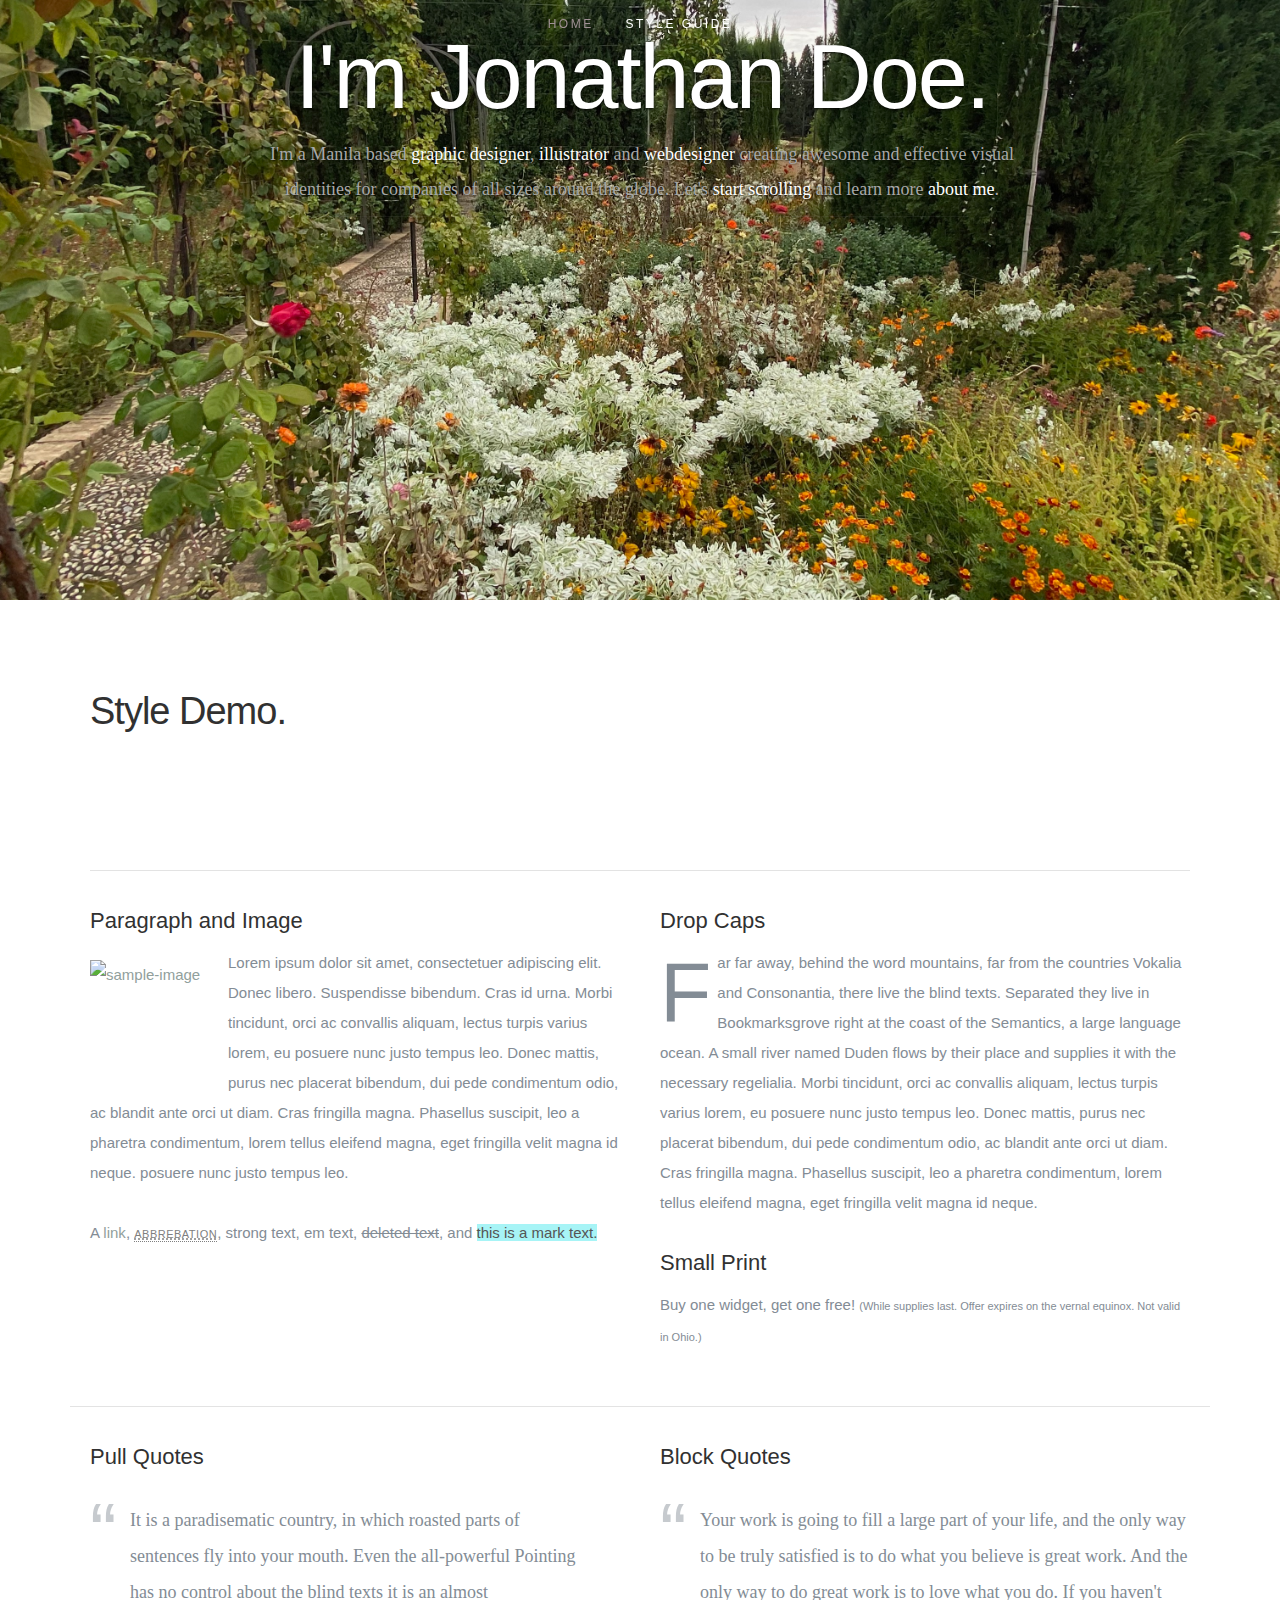
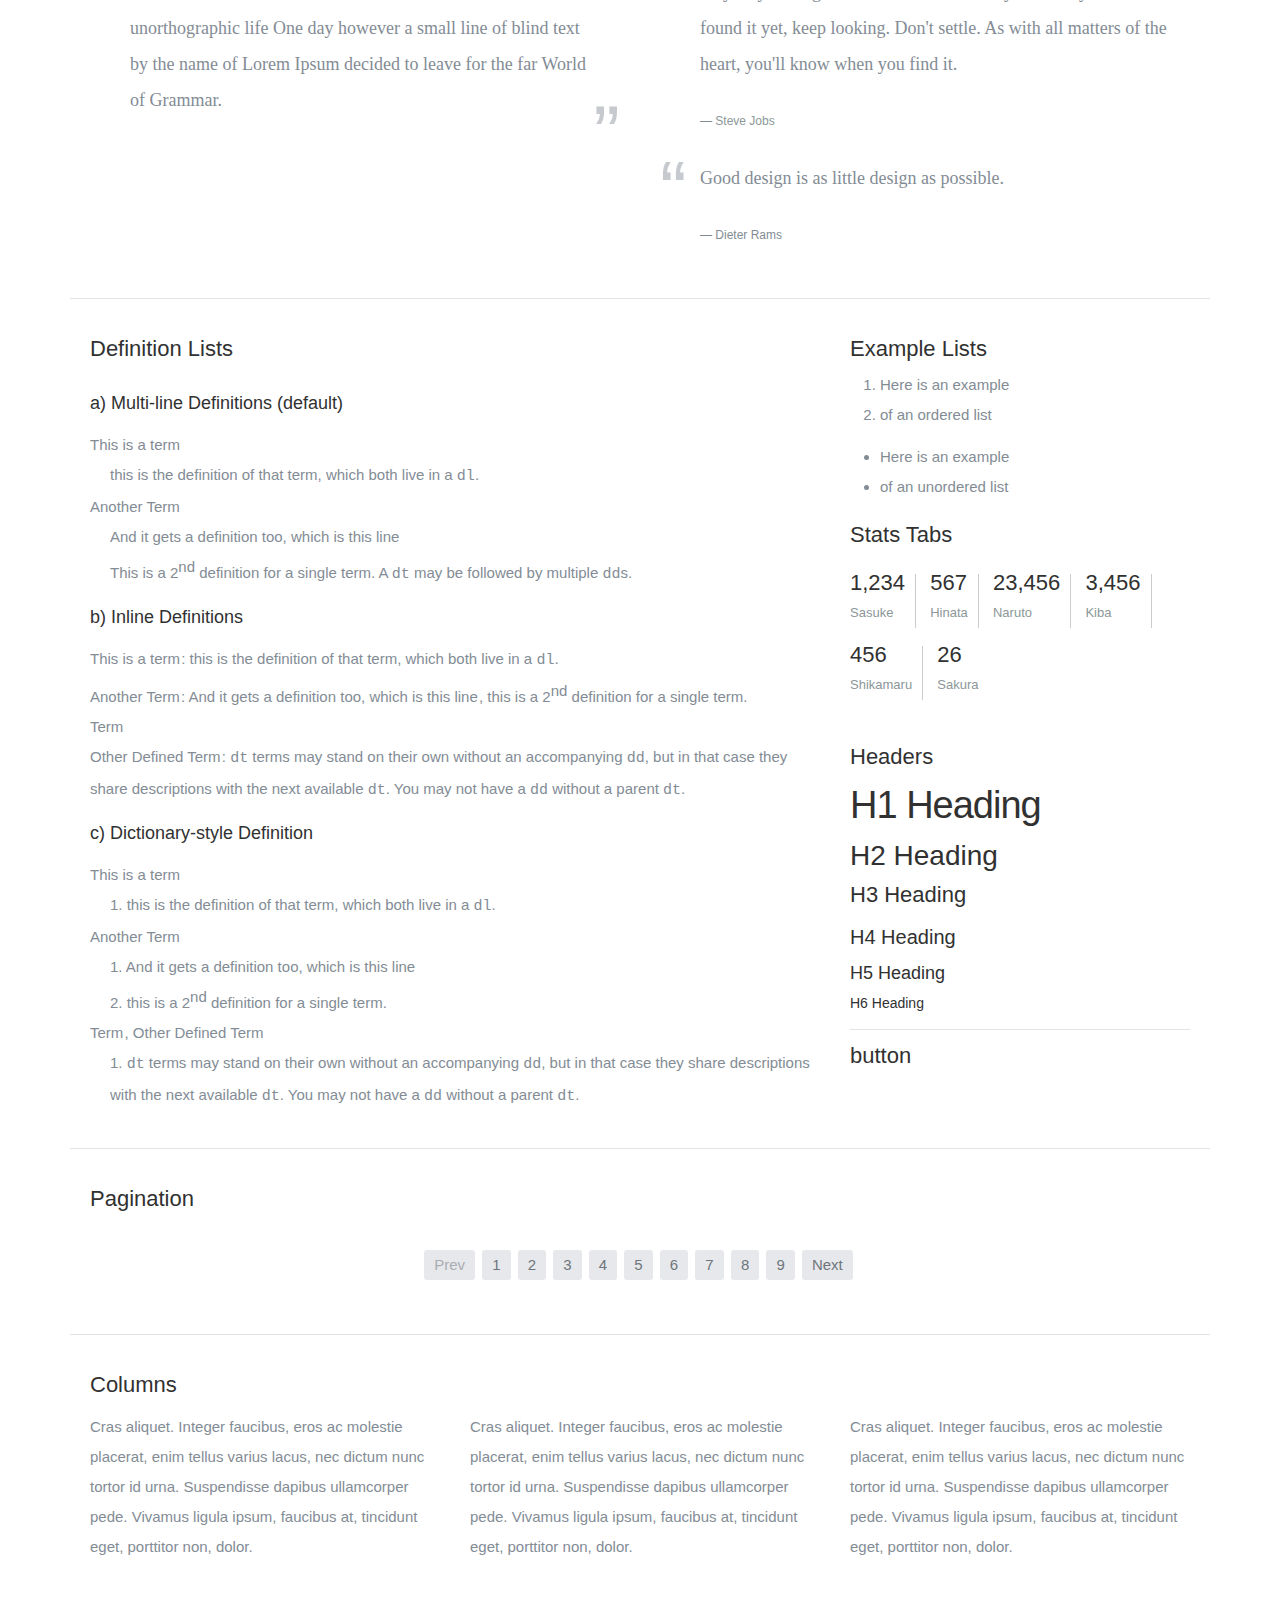
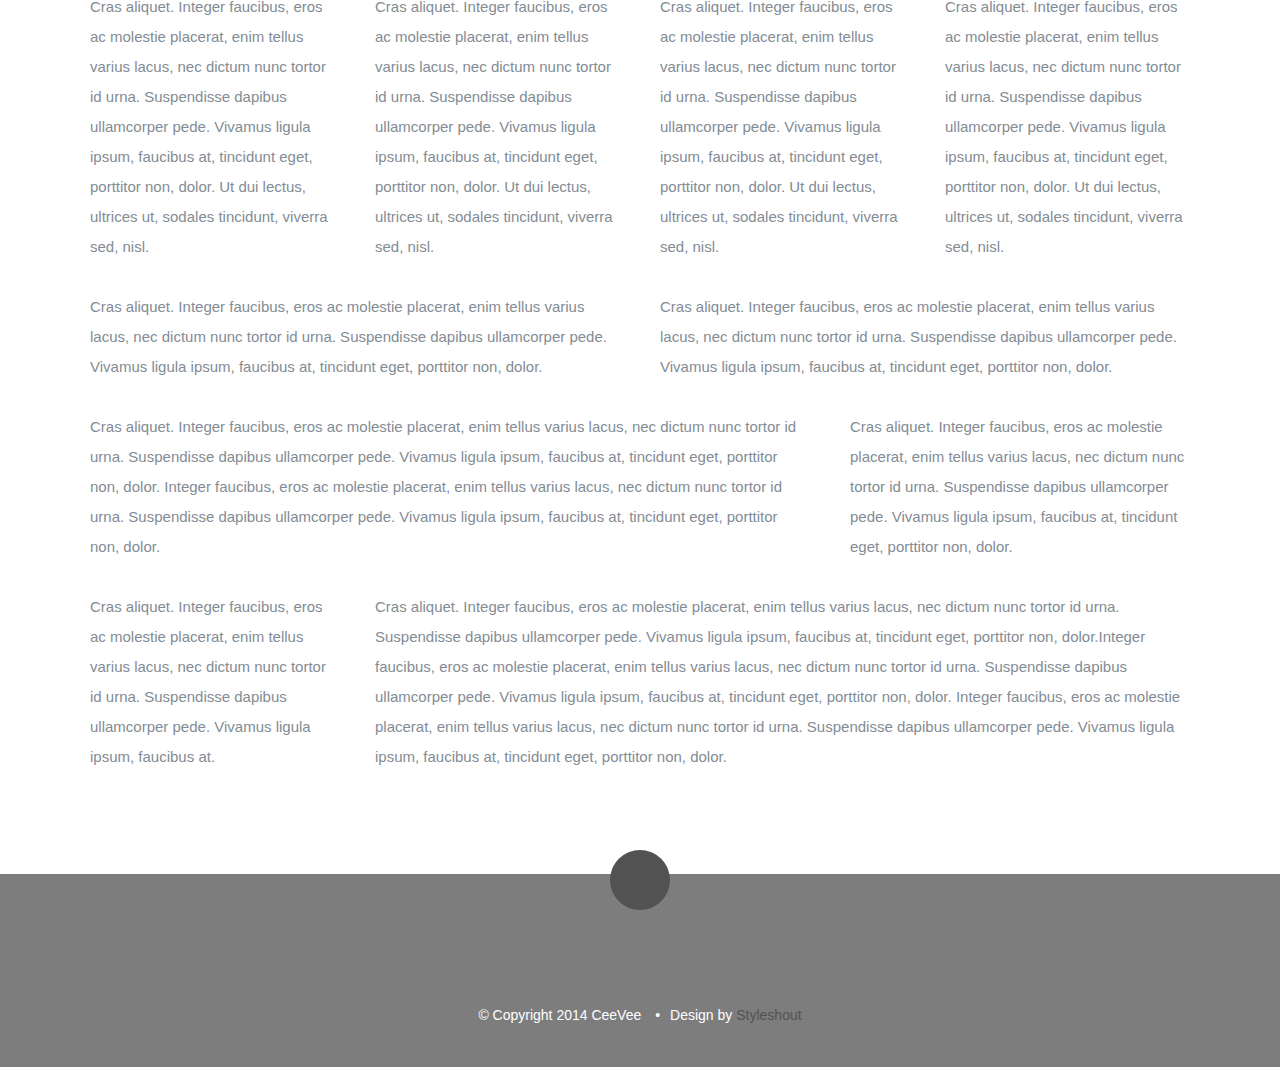
==== commit e76def4e: "Update demo.html" ====
--- a/demo.html
+++ b/demo.html
@@ -28,7 +28,7 @@
 
    <!-- Favicons
 	================================================== -->
-	<link rel="shortcut icon" href="favicon.png" >
+	<link rel="shortcut icon" href="favicon.ico" >
 
 </head>
 
--- a/css/default.css
+++ b/css/default.css
@@ -377,7 +377,7 @@
 a, a:visited {
    text-decoration: none;
    outline: 0;
-   color: #2A5470;
+   color: #91a09c;
 
    -webkit-transition: color .3s ease-in-out;
    -moz-transition: color .3s ease-in-out;
@@ -438,7 +438,7 @@
    color: #313131;
 }
 .stats-tabs li a:hover {
-   color:#2A5470
+   color:#91a09c
 }
 .stats-tabs li a b {
 	display: block;
@@ -450,7 +450,7 @@
 
 /* definition list */
 dl { margin: 12px 0; }
-dt { margin: 0; color:#2A5470 }
+dt { margin: 0; color:##5E556A }
 dd { margin: 0 0 0 20px; }
 
 /* Lining Definition Style Markup */
@@ -525,7 +525,7 @@
 }
 .pagination .current,
 .pagination .current:hover {
-   background-color: #2A5470
+   background-color: #91a09c
    color: #fff;
 }
 .pagination .inactive,
@@ -553,7 +553,7 @@
 input[type="reset"],
 input[type="button"] {
    font: 16px/30px 'opensans-bold', sans-serif;
-   background: #2A5470
+   background: ##5E556A
    display: inline-block;
 	text-decoration: none;
    letter-spacing: 0;
@@ -581,7 +581,7 @@
 input[type="submit"]:hover,
 input[type="reset"]:hover,
 input[type="button"]:hover {
-   background: #fdb0c0;
+   background: #a09195;
    color: #fff;
 }
 
@@ -590,7 +590,7 @@
 input[type="submit"]:active,
 input[type="reset"]:active,
 input[type="button"]:active {
-   background: #fdb0c0;
+   background: #a09195;
    color: #fff;
 }
 
--- a/css/layout.css
+++ b/css/layout.css
@@ -48,7 +48,7 @@
   margin-bottom: 1.2rem;
 }
 .section-intro h5 {
-  color: #fdb0c0;
+  color: #95bccc;
   font-size: 1.6rem;
   line-height: 1.875;
   margin-bottom: 0.3rem;
@@ -126,7 +126,7 @@
   padding: 0;
 }
 header .social li a { color: #fff; }
-header .social li a:hover { color: #687864; }
+header .social li a:hover { color: #91a09c; }
 
 /* scrolldown link */
 header .scrolldown a {
@@ -148,7 +148,7 @@
    -o-transition: all .3s ease-in-out;
    transition: all .3s ease-in-out;
 }
-header .scrolldown a:hover { color: #687864; }
+header .scrolldown a:hover { color: #91a09c; }
 
 /* primary navigation
 --------------------------------------------------------------------- */
@@ -211,7 +211,7 @@
 }
 
 ul#nav li a:active { background-color: transparent !important; }
-ul#nav li.current a { color: #fdb0c0; }
+ul#nav li.current a { color: #a09195; }
 
 .banner__content {
   padding: 5px;
@@ -263,7 +263,7 @@
 .intro-info img {
   height: 12rem;
   width: 12rem;
-  border:1px solid #2A5470;
+  border:1px solid #95BCCC;
   border-radius: 50%;
   margin: 0.9rem 1rem 0 2rem;
   float: left;
@@ -296,7 +296,7 @@
 }
 .about-content .info-list li strong {
   font-family: 'opensans-bold', sans-serif;
-  color: #fdb0c0;
+  color: #95BCCC;
   text-transform: uppercase;
   letter-spacing: .2rem;
   font-size: 1.5rem;
@@ -317,9 +317,9 @@
   text-align: center;
 }
 .button-section .button {
-  background-color: #2A5470;
+  background-color: #a09195;
   color: #fff; 
-  border: 1px solid #2A5470;
+  border: 1px solid #a09195;
   text-align: center;
 
   /* Increase size */
@@ -332,8 +332,8 @@
 }
 
 .button-section .button:hover {
-  background-color: #fdb0c0;
-  border-color: #fdb0c0;
+  background-color: #95BCCC;
+  border-color: #95BCCC;
 }
 
 .button-section [class*="col-"] .button:first-child {
@@ -360,7 +360,7 @@
 }
 
 #resume .resume-header h2 {
-  color: #495D40
+  color: #a09195
 }
 
 #resume .resume-timeline {
@@ -531,13 +531,13 @@
 .bars li {
    position: relative;
   	margin-bottom: 60px;
-  	background: #fdb0c0;
+  	background: #a09195;
   	height: 42px;
   	border-radius: 3px;
 }
 .bars li em {
 	font: 15px 'opensans-bold', sans-serif;
-   color: #fdb0c0;
+   color: #a09195;
 	text-transform: uppercase;
    letter-spacing: 2px;
 	font-weight: normal;
@@ -649,7 +649,7 @@
    padding-bottom: 60px;
 }
 #portfolio h1 {
-   color: black;
+   color: #91a09c;
 }
 
 /* Portfolio Content */
@@ -780,7 +780,7 @@
    letter-spacing: 3px;
    cursor: pointer;
 }
-.popup-modal a:hover {	color: #fdb0c0; }
+.popup-modal a:hover {	color: #a09195; }
 .popup-modal a.popup-modal-dismiss { margin-left: 24px; }
 
 
@@ -898,7 +898,7 @@
  * ------------------------------------------------------------------- 
  */
 #activities {
-  background: black url(../images/bg.jpg) no-repeat center;
+  background: black url(../images/IMG_2512.jpeg) no-repeat center;
   -webkit-background-size: cover;
   -moz-background-size: cover;
   background-size: cover;
@@ -939,7 +939,7 @@
 }
 
 #activities h3 {
-  color: #495D40;
+  color: #91a09c;
   text-align: center;
 }
 
@@ -986,7 +986,7 @@
  * ------------------------------------------------------------------- 
  */
 #stats {
-  background: #495D40;
+  background: #91a09c;
   padding-top: 7.2rem;
   padding-bottom: 6rem;
   text-align: center;
@@ -1006,12 +1006,12 @@
   color: #fff;
 }
 #stats .stat-count {
-  color: #Fdb0c0 ;
+  color: #a09195 ;
   font-size: 3.6rem;
   margin-top: 1.2rem;
   margin-bottom: 0;
   font-family: "poppins-medium", sans-serif;
-  color: Fdb0c0 ;
+  color: #a09195 ;
 }
 #stats .stat-title {
   color: rgba(255, 255, 255, 0.5);
@@ -1060,7 +1060,7 @@
   color: white;
 }
 #contact .section-intro h5 {
-  color: #495D40;
+  color: #a09195;
 }
 #contact .section-intro p {
   color: rgba(255, 255, 255, 0.7);
@@ -1083,7 +1083,7 @@
   color: #FFFFFF;
 }
 .contact-info h5 {
-  color: #495D40;
+  color: #91a09c;
 }
 
 #contact {
@@ -1094,7 +1094,7 @@
 }
 #contact .section-head { margin-bottom: 42px; }
 
-#contact a, #contact a:visited  { color: #fdb0c0; }
+#contact a, #contact a:visited  { color: #a09195; }
 #contact a:hover, #contact a:focus { color: #fff; }
 
 #contact h1 {
@@ -1178,7 +1178,7 @@
     margin: 0;
     padding: 0;
     margin-left: 42px;
-    color: #495D40;
+    color: #91a09c;
 }
 
 footer .social-links li:first-child { margin-left: 0; }
@@ -1209,7 +1209,7 @@
    line-height: 60px;
  	border-radius: 100%;
 }
-#go-top a:hover { background-color: #Fdb0c0; }
+#go-top a:hover { background-color: #a09195; }
 
 /* ------------------------------------------------------------------ */
 /* j. Others
@@ -1243,7 +1243,7 @@
   line-height: 2.4rem;
 }
 .skill-bars li .progress {
-  background: #Fdb0c0;
+  background: #a09195;
   position: relative;
   height: 100%;
 }
@@ -1256,7 +1256,7 @@
   color: white;
   font-size: 1.1rem;
   line-height: 1;
-  background: #Fdb0c0;
+  background: #a09195;
   padding: .6rem .6rem;
   border-radius: 3px;
 }
@@ -1267,7 +1267,7 @@
   margin-left: -5px;
   border-right: 5px solid transparent;
   border-left: 5px solid transparent;
-  border-top: 5px solid #Fdb0c0;
+  border-top: 5px solid #a09195;
   content: "";
 }
 
